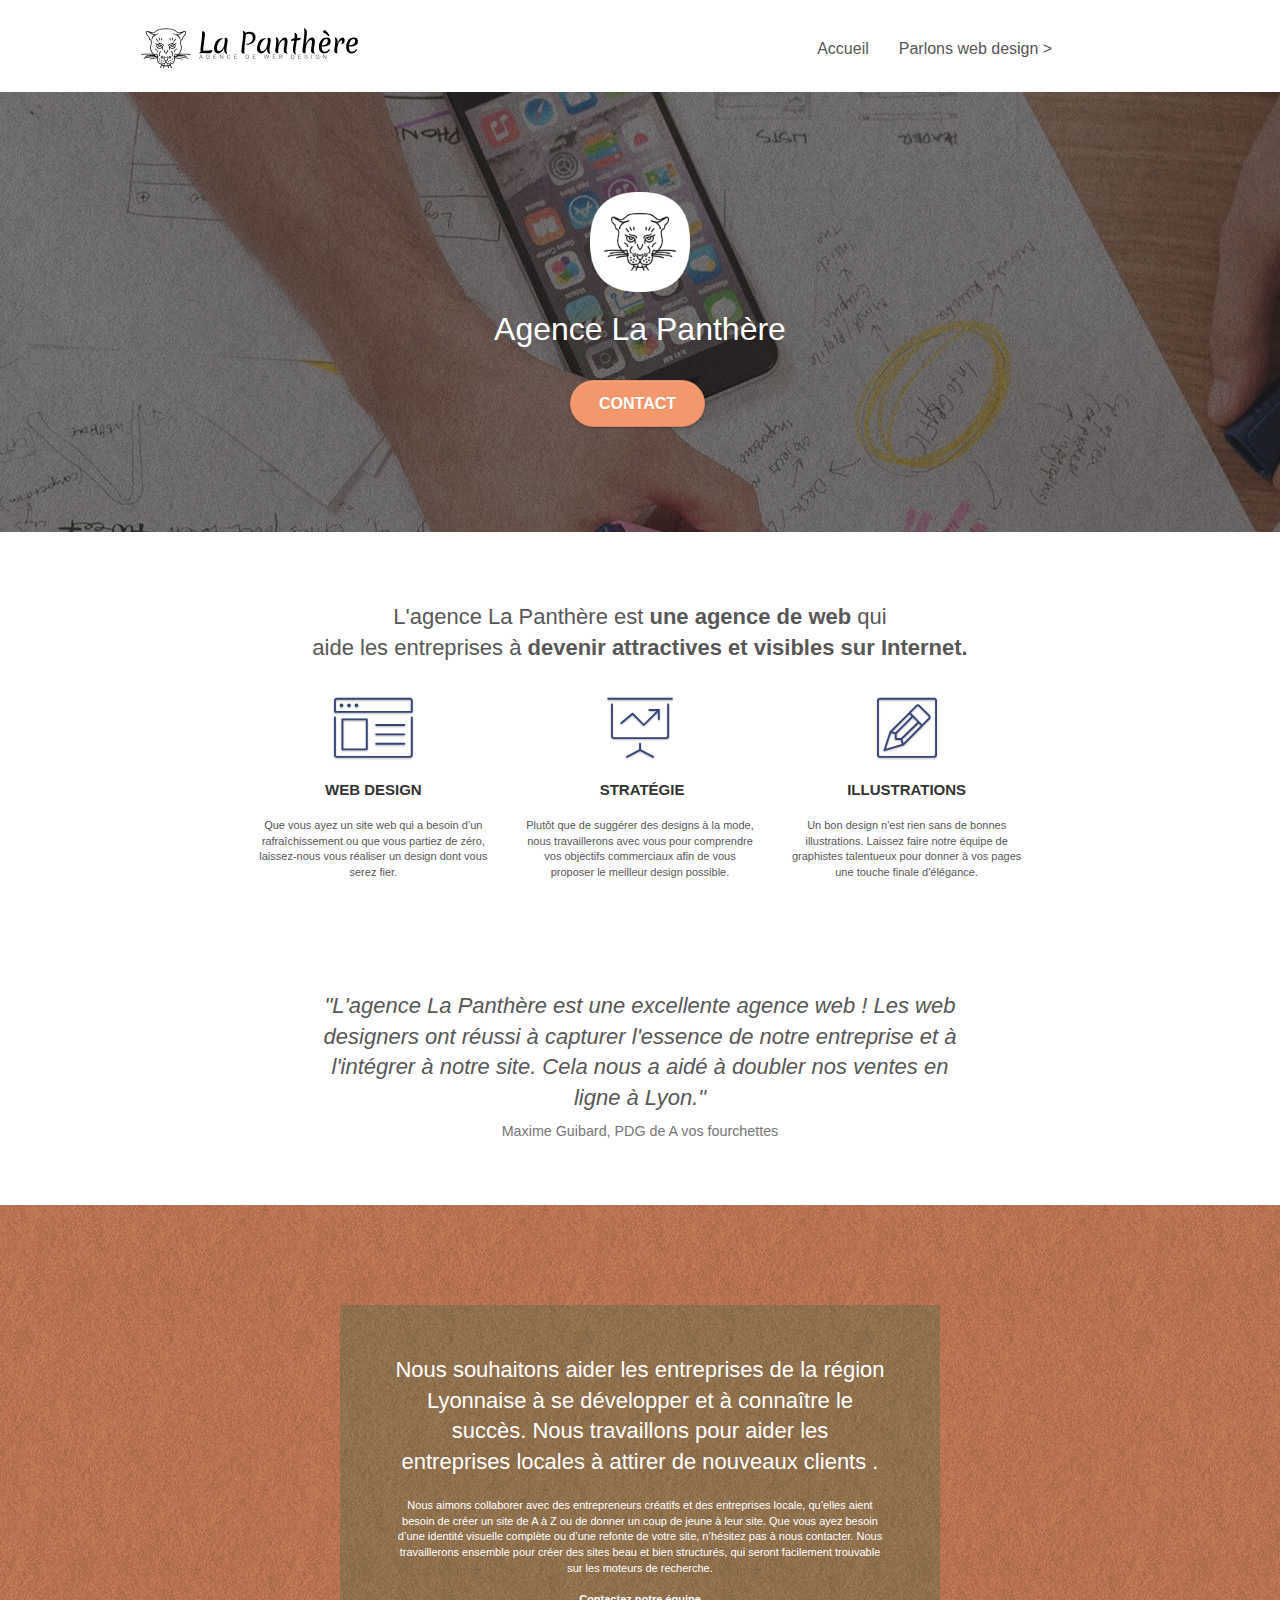
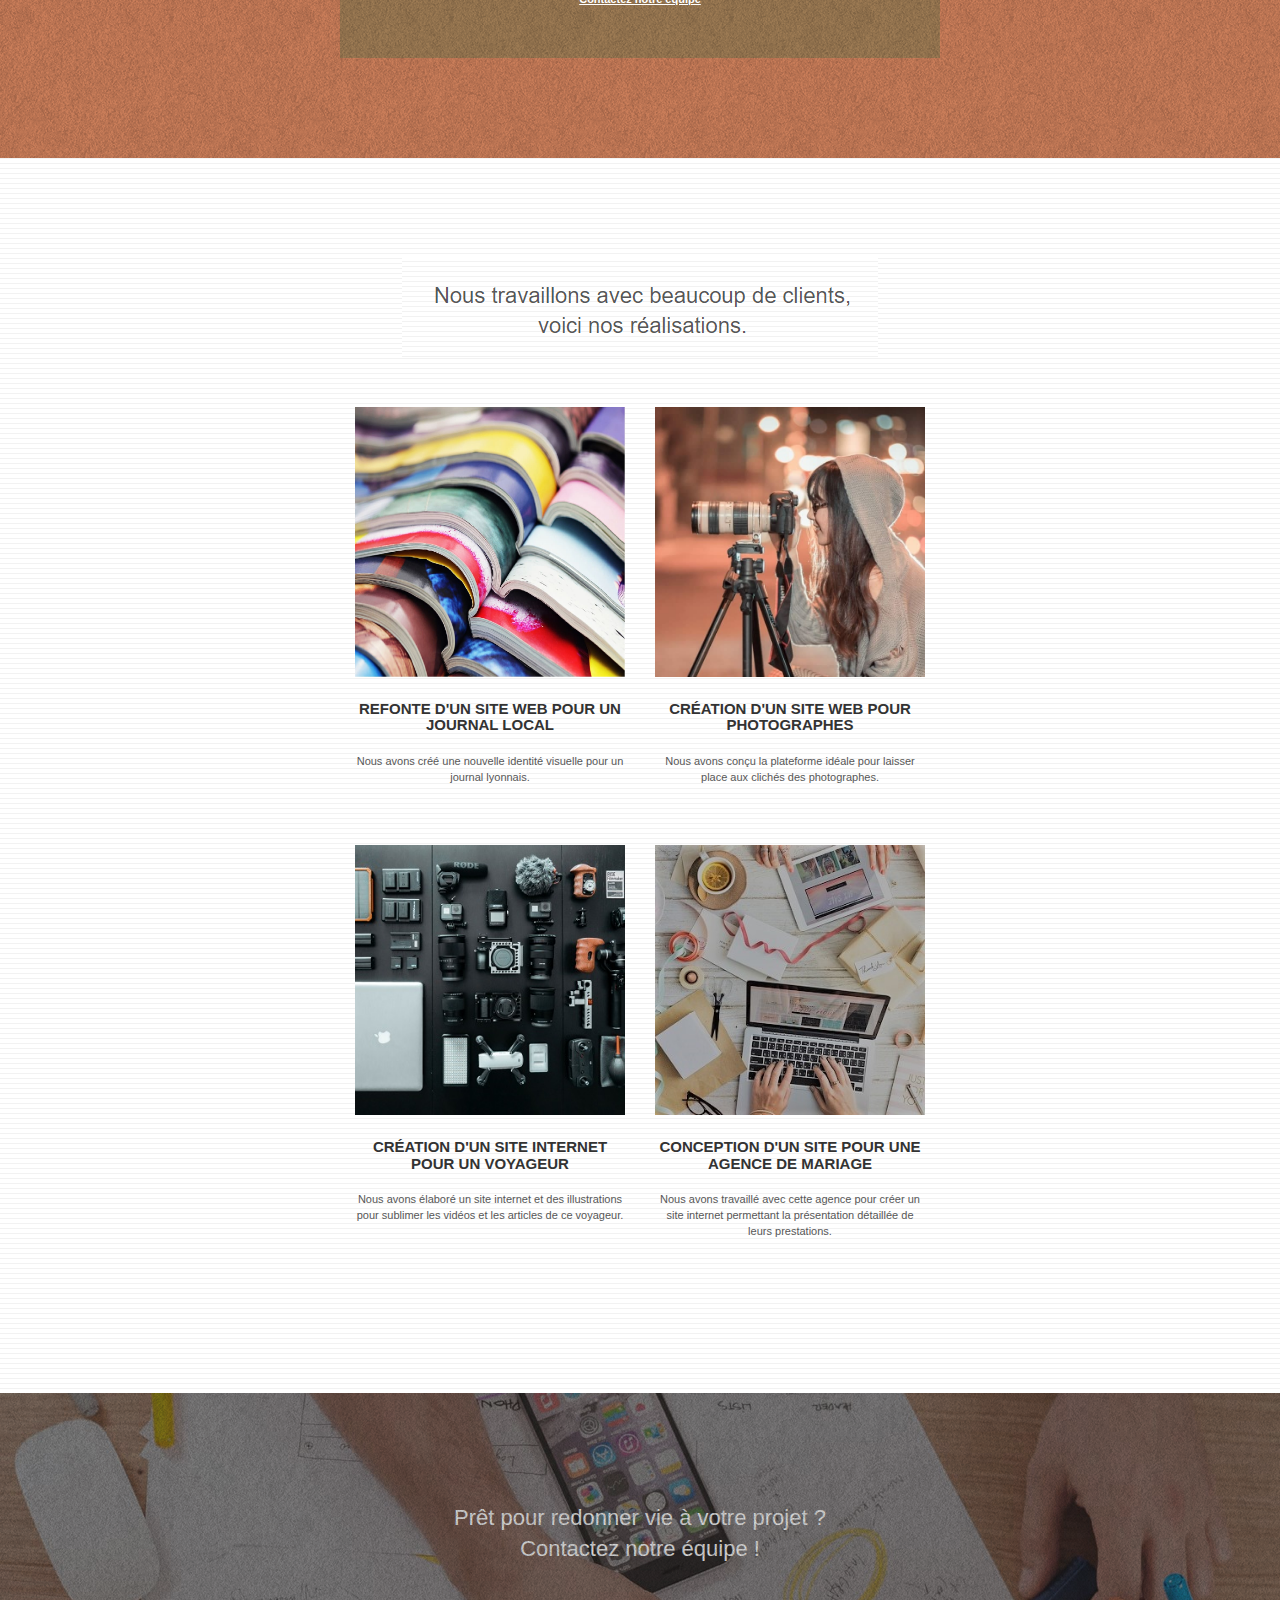
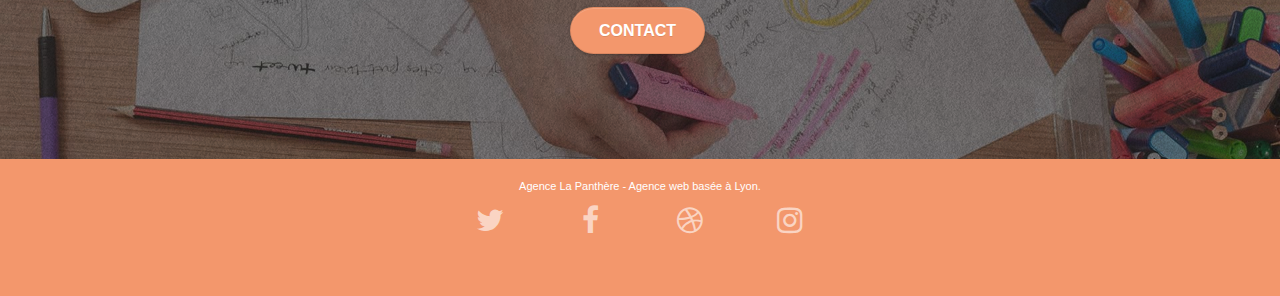
==== index.html @ 35090274 "Suppression de deux div en trop" ====
<!doctype html>
<html lang="fr">
<head>
    <meta charset="utf-8">
    <meta name="keywords" content="seo, google, site web, site internet, agence design paris, agence design, agence design,agence design,agence design,agence design,agence design,agence design,agence design,agence design">
	<meta name="robot" content="index, follow">
    <meta name="description" content="L'agence La Panthère est une agence de web qui
	aide les entreprises à devenir attractives et visibles sur Internet.">
    <meta name="viewport" content="width=device-width, initial-scale=1.0, viewport-fit=cover">
    <link rel="shortcut icon" type="image/png" href="favicon.jpg">
    
	<link rel="stylesheet" type="text/css" href="./css/bootstrap.css">
	<link rel="stylesheet" type="text/css" href="style.css">
	<link rel="stylesheet" type="text/css" href="./css/font-awesome.css">
	<link rel="stylesheet" type="text/css" href="./css/et-line.css">
	
    
	<script src="./js/jquery-2.1.0.js"></script>
	<script src="./js/bootstrap.js"></script>
	<script src="./js/blocs.js"></script>
	<script src="./js/jquery.touchSwipe.js" defer></script>
	<script src="./js/gmaps.js"></script>

    <title>Agence La Panthère</title>

    
<!-- Analytics -->
 
<!-- Analytics END -->
    
</head>
<body>
<!-- Principal conteneur -->
<div class="page-container">
    
<!-- bloc-0 -->
<div class="bloc bgc-white l-bloc " id="bloc-0">
	<div class="container bloc-sm">

		<nav class="navbar row">
			<div class="navbar-header">
				
				<a class="navbar-brand" href="index.html"><img src="img/agence-la-panthere-monochrome.svg" alt="logo agence la panthere" height="40" /></a>
					<button id="nav-toggle" type="button" class="ui-navbar-toggle navbar-toggle" data-toggle="collapse" data-target=".navbar-1">
					<span class="sr-only">Toggle navigation</span><span class="icon-bar"></span><span class="icon-bar"></span><span class="icon-bar"></span>
				</button>
			</div>
			<div class="collapse navbar-collapse navbar-1 special-dropdown-nav">
				<ul class="site-navigation nav navbar-nav">
					<li>
						<a href="index.html">Accueil</a>
					</li>
					<li>
					</li>
					<li>
						<a href="page2.html">Parlons web design &gt;</a>
					</li>
				</ul>
			</div>
		</nav>
	</div>
</div>
<!-- bloc-0 END -->

<!-- bloc-1-presentation -->
<div class="bloc bgc-dark-slate-blue bg-banniere d-bloc bg-t-edge bloc-bg-texture texture-paper b-parallax" id="bloc-1-hero">
	<div class="container bloc-lg">
		<div class="row tight-width-whitespace">
			<div class="col-sm-12">
				<img src="img/logo.png" class="center-block image-resize-mode" width="100" alt="Agence La Panthère, agence web paris, création logo paris" />
				<h1 class="text-center hero-bloc-text tc-white ">
					Agence La Panthère
				</h1>
				<div class="text-center">
					<a href="page2.html" class="btn btn-lg btn-clean btn-rd cta-hero btn-atomic-tangerine" id="cta-hero">Contact</a>
				</div>
			</div>
		</div>
	</div>
</div>
<!-- bloc-1-presentation END -->

<!-- bloc-2-services -->
<div class="bloc bgc-white l-bloc" id="bloc-2-services">
	<div class="container bloc-md">
		<div class="row">
			<div class="col-sm-12 text-center">
				<h2>
					L'agence La Panthère est 
					<strong>une agence de web</strong>
					 qui 
					<br >
					 aide les entreprises à 
					<strong>devenir attractives et visibles sur Internet.</strong>
				</h2>
			</div>
		</div>
		<div class="row voffset-lg med-width-whitespace">
			<div class="col-sm-4">
				<div class="text-center">
					<span class="et-icon-browser sm-shadow icon-dark-slate-blue icons icon-lg"></span>
				</div>
				<h3 class="mg-md text-center">
					Web design
				</h3>
				<p class="text-center ">
					Que vous ayez un site web qui a besoin d&rsquo;un rafraîchissement ou que vous partiez de zéro, laissez-nous vous réaliser un design dont vous serez fier.
				</p>
			</div>
			<div class="col-sm-4">
				<div class="text-center">
					<span class="et-icon-presentation sm-shadow icon-dark-slate-blue icons icon-lg"></span>
				</div>
				<h3 class="mg-md text-center">
					&nbsp;Stratégie
				</h3>
				<p class="text-center ">
					Plutôt que de suggérer des designs à la mode, nous travaillerons avec vous pour comprendre vos objectifs commerciaux afin de vous proposer le meilleur design possible.<br>
				</p>
			</div>
			<div class="col-sm-4">
				<div class="text-center">
					<span class="et-icon-edit sm-shadow icon-dark-slate-blue icons icon-lg"></span>
				</div>
				<h3 class="mg-md text-center">
					Illustrations
				</h3>
				<p class="text-center ">
					Un bon design n'est rien sans de bonnes illustrations. Laissez faire notre équipe de graphistes talentueux pour donner à vos pages une touche finale d'élégance.
				</p>
			</div>
		</div>
		<div class="row voffset-lg voffset">
			<div class="col-xs-12 col-md-8 col-md-offset-2 text-center">
				<h2>
					<i>"L'agence La Panthère est 
					une excellente agence web ! Les web designers ont réussi à capturer l'essence de notre entreprise
					et à l'intégrer à notre site. Cela nous a aidé à doubler nos ventes en ligne à Lyon."</i>
					<br >
					<small>Maxime Guibard, PDG de A vos fourchettes</small>
				</h2>

			</div>
		</div>
	</div>
</div>
<!-- bloc-2-services END -->

<!-- bloc-3-what-i-do -->
<div class="bloc tc-white bgc-atomic-tangerine bg-presentation d-bloc bloc-bg-texture texture-paper b-parallax" id="bloc-3-what-i-do">
	<div class="container bloc-lg">
		<div class="row tight-width-whitespace black-background">
			<div class="col-sm-12">
				<h2 class="mg-md text-center tc-white">
					Nous souhaitons aider les entreprises de la région Lyonnaise à se développer et à connaître le succès. Nous travaillons pour aider les entreprises locales à attirer de nouveaux clients .<br>
				</h2>
				<p class="text-center white">
					Nous aimons collaborer avec des entrepreneurs créatifs et des entreprises locale, qu’elles aient besoin de créer un site de A à Z ou de donner un coup de jeune à leur site. Que vous ayez besoin d’une identité visuelle complète ou d’une refonte de votre site, n’hésitez pas à nous contacter. Nous travaillerons ensemble pour créer des sites beau et bien structurés, qui seront facilement trouvable sur les moteurs de recherche. <br><br><a class="ltc-white bold-link" href="page2.html">Contactez notre équipe</a><br>
				</p>
			</div>
		</div>
	</div>
</div>
<!-- bloc-3-what-i-do END -->

<!-- bloc-4-portfolio -->
<div class="bloc bgc-white bg-lines-h2-bg bg-repeat l-bloc" id="bloc-4-portfolio">
	<div class="container bloc-lg">
		<div class="row">
			<div class="col-sm-12 text-center">
				<img alt="agence web, agence web paris, web design paris, stratégie web" src="img/title2.png" />
			</div>
		</div>
		<div class="row tight-width-whitespace portfolio-row">
			<div class="col-sm-6">
				<a href="#" data-lightbox="img/1.jpg" data-gallery-id="gallery-1" data-caption="Refonte d'un site web pour un journal local" data-frame="snapshot-lb"><img src="img/1.jpg" alt="paris web design logo agence web meilleure agence et refonte site web journal" class="img-responsive portfolio-thumb" /></a>
				<h3 class="mg-md text-center">
					Refonte d'un site web pour un journal local
				</h3>
				<p class="text-center">
					Nous avons créé une nouvelle identité visuelle pour un journal lyonnais.
				</p>
			</div>
			<div class="col-sm-6">
				<a href="#" data-lightbox="img/2.jpg" data-gallery-id="gallery-1" data-caption="Création d'un site web pour photographes" data-frame="snapshot-lb"><img src="img/2.jpg" class="img-responsive portfolio-thumb" alt="paris web design logo agence web meilleure agence, Création d'un site web pour photographes" /></a>
				<h3 class="mg-md text-center">
					Création d'un site web pour photographes
				</h3>
				<p class="text-center">
					Nous avons conçu la plateforme idéale pour laisser place aux clichés des photographes.
				</p>
			</div>
		</div>
		<div class="row tight-width-whitespace portfolio-row">
			<div class="col-sm-6">
				<a href="#" data-lightbox="img/3.bmp" data-gallery-id="gallery-1" data-caption="Création d'un site internet pour un voyageur" data-frame="snapshot-lb"><img src="img/3.bmp" class="img-responsive portfolio-thumb" alt="paris web design logo agence web meilleure agence, Création d'un site web pour voyageur"/></a>
				<h3 class="mg-md text-center">
					Création d'un site internet pour un voyageur
				</h3>
				<p class="text-center">
					Nous avons élaboré un site internet et des illustrations pour sublimer les vidéos et les articles de ce voyageur.
				</p>
			</div>
			<div class="col-sm-6">
				<a href="#" data-lightbox="img/4.bmp" data-gallery-id="gallery-1" data-caption="Conception d'un site pour une agence de mariage" data-frame="snapshot-lb"><img src="img/4.bmp" class="img-responsive portfolio-thumb" alt="paris web design logo agence web meilleure agence, Création d'un site web pour agence de mariage" /></a>
				<h3 class="mg-md text-center">
					Conception d'un site pour une agence de mariage
				</h3>
				<p class="text-center">
					Nous avons travaillé avec cette agence pour créer un site internet permettant la présentation détaillée de leurs prestations.
				</p>
			</div>
		</div>
	</div>
</div>
<!-- bloc-4-portfolio END -->

<!-- bloc-5-cta -->
<div class="bloc bgc-dark-slate-blue bg-banniere d-bloc bloc-bg-texture texture-paper" id="bloc-5-cta">
	<div class="container bloc-lg">
		<div class="row">
			<h2 class="mg-md text-center tc-white">
				Prêt pour redonner vie à votre projet ?<br>Contactez notre équipe !
			</h2>
			<div class="col-sm-12 text-center">
				<a href="page2.html" class="btn btn-atomic-tangerine btn-clean btn-rd btn-lg cta-hero">Contact</a>
			</div>
		</div>
	</div>
</div>
<!-- bloc-5-cta END -->

<!-- Footer - bloc-8 -->
<div class="bloc bgc-atomic-tangerine d-bloc" id="bloc-8">
	<div class="container bloc-sm">
		<div class="row">
			<div class="col-sm-12">
				<p class="text-center white">
					Agence La Panthère - Agence web basée à Lyon.<br>
				</p>
				<div class="row row-no-gutters social">
					<div class="col-sm-3">
						<div class="text-center">
							<a class="social" href="index.html"><span class="fa fa-twitter icon-md"></span></a>
						</div>
					</div>
					<div class="col-sm-3">
						<div class="text-center">
							<a class="social" href="index.html"><span class="fa fa-facebook icon-md"></span></a>
						</div>
					</div>
					<div class="col-sm-3">
						<div class="text-center">
							<a class="social" href="index.html"><span class="fa fa-dribbble icon-md"></span></a>
						</div>
					</div>
					<div class="col-sm-3">
						<div class="text-center">
							<a class="social" href="index.html"><span class="fa fa-instagram icon-md"></span></a>
						</div>
					</div>
					<div class="keywords" style="color:#F3976C;">Agence web à paris, stratégie web, web design, illustrations, design de site web, site web, web, internet, site internet, site</div>
				</div>
				
					</div>
				</div>
			</div>
		</div>
	</div>
<!-- Footer - bloc-8 END -->

<!-- Principal conteneur END -->
    

</body>
</html>
---- style.css ----
body {
    margin: 0;
    padding: 0;
    background: #FFF;
    overflow-x: hidden;
    -webkit-font-smoothing: antialiased;
    -moz-osx-font-smoothing: grayscale;
}

a,
button {
    transition: all .3s ease-in-out;
    outline: none!important;
}

a:hover {
    text-decoration: none;
    cursor: pointer;
}

#page-loading-blocs-notifaction {
    position: fixed;
    top: 0;
    bottom: 0;
    width: 100%;
    z-index: 100000;
    background: #FFFFFF url("img/pageload-spinner.gif") no-repeat center center;
}

.bloc {
    width: 100%;
    clear: both;
    background: 50% 50% no-repeat;
    padding: 0 50px;
    -webkit-background-size: cover;
    -moz-background-size: cover;
    -o-background-size: cover;
    background-size: cover;
    position: relative;
}

.bloc .container {
    padding-left: 0;
    padding-right: 0;
}

.bloc-lg {
    padding: 100px 50px;
}

.bloc-md {
    padding: 50px;
}

.bloc-sm {
    padding: 20px 50px;
}

.bg-center,
.bg-l-edge,
.bg-r-edge,
.bg-t-edge,
.bg-b-edge,
.bg-tl-edge,
.bg-bl-edge,
.bg-tr-edge,
.bg-br-edge,
.bg-repeat {
    -webkit-background-size: auto!important;
    -moz-background-size: auto!important;
    -o-background-size: auto!important;
    background-size: auto!important;
}

.bg-repeat {
    background: repeat;
}

.bg-t-edge {
    background: top no-repeat;
}

.bloc-bg-texture::before {
    content: "";
    background-size: 2px 2px;
    position: absolute;
    top: 0;
    bottom: 0;
    left: 0;
    right: 0;
}

.texture-paper::before {
    background: url("img/texture-paper.png");
    background-size: 280px 280px;
}

.b-parallax {
    background-attachment: fixed;
}

.d-bloc {
    color: rgba(255, 255, 255, .7);
}

.d-bloc button:hover {
    color: rgba(255, 255, 255, .9);
}

.d-bloc .icon-round,
.d-bloc .icon-square,
.d-bloc .icon-rounded,
.d-bloc .icon-semi-rounded-a,
.d-bloc .icon-semi-rounded-b {
    border-color: rgba(255, 255, 255, .9);
}

.d-bloc .divider-h span {
    border-color: rgba(255, 255, 255, .2);
}

.d-bloc .a-btn,
.d-bloc .navbar a,
.d-bloc .navbar-brand,
.d-bloc a .icon-sm,
.d-bloc a .icon-md,
.d-bloc a .icon-lg,
.d-bloc a .icon-xl,
.d-bloc h1 a,
.d-bloc h2 a,
.d-bloc h3 a,
.d-bloc h4 a,
.d-bloc h5 a,
.d-bloc h6 a,
.d-bloc p a {
    color: rgba(255, 255, 255, .6);
}

.d-bloc .a-btn:hover,
.d-bloc .navbar a:hover,
.d-bloc .navbar-brand:hover,
.d-bloc a:hover .icon-sm,
.d-bloc a:hover .icon-md,
.d-bloc a:hover .icon-lg,
.d-bloc a:hover .icon-xl,
.d-bloc h1 a:hover,
.d-bloc h2 a:hover,
.d-bloc h3 a:hover,
.d-bloc h4 a:hover,
.d-bloc h5 a:hover,
.d-bloc h6 a:hover,
.d-bloc p a:hover {
    color: rgba(255, 255, 255, 1);
}

.d-bloc .navbar-toggle .icon-bar {
    background: rgba(255, 255, 255, 1);
}

.d-bloc .btn-wire,
.d-bloc .btn-wire:hover {
    color: rgba(255, 255, 255, 1);
    border-color: rgba(255, 255, 255, 1);
}

.d-bloc .panel {
    color: rgba(0, 0, 0, .5);
}

.d-bloc .panel button:hover {
    color: rgba(0, 0, 0, .7);
}

.d-bloc .panel icon {
    border-color: rgba(0, 0, 0, .7);
}

.d-bloc .panel .divider-h span {
    border-color: rgba(0, 0, 0, .1);
}

.d-bloc .panel .a-btn {
    color: rgba(0, 0, 0, .6);
}

.d-bloc .panel .a-btn:hover {
    color: rgba(0, 0, 0, 1);
}

.d-bloc .panel .btn-wire,
.d-bloc .panel .btn-wire:hover {
    color: rgba(0, 0, 0, .7);
    border-color: rgba(0, 0, 0, .3);
}

.d-bloc .panel,
.l-bloc {
    color: rgba(0, 0, 0, .5);
}

.d-bloc .panel button:hover,
.l-bloc button:hover {
    color: rgba(0, 0, 0, .7);
}

.l-bloc .icon-round,
.l-bloc .icon-square,
.l-bloc .icon-rounded,
.l-bloc .icon-semi-rounded-a,
.l-bloc .icon-semi-rounded-b {
    border-color: rgba(0, 0, 0, .7);
}

.d-bloc .panel .divider-h span,
.l-bloc .divider-h span {
    border-color: rgba(0, 0, 0, .1);
}

.d-bloc .panel .a-btn,
.l-bloc .a-btn,
.l-bloc .navbar a,
.l-bloc .navbar-brand,
.l-bloc a .icon-sm,
.l-bloc a .icon-md,
.l-bloc a .icon-lg,
.l-bloc a .icon-xl,
.l-bloc h1 a,
.l-bloc h2 a,
.l-bloc h3 a,
.l-bloc h4 a,
.l-bloc h5 a,
.l-bloc h6 a,
.l-bloc p a {
    color: rgba(0, 0, 0, .6);
}

.d-bloc .panel .a-btn:hover,
.l-bloc .a-btn:hover,
.l-bloc .navbar a:hover,
.l-bloc .navbar-brand:hover,
.l-bloc a:hover .icon-sm,
.l-bloc a:hover .icon-md,
.l-bloc a:hover .icon-lg,
.l-bloc a:hover .icon-xl,
.l-bloc h1 a:hover,
.l-bloc h2 a:hover,
.l-bloc h3 a:hover,
.l-bloc h4 a:hover,
.l-bloc h5 a:hover,
.l-bloc h6 a:hover,
.l-bloc p a:hover {
    color: rgba(0, 0, 0, 1);
}

.l-bloc .navbar-toggle .icon-bar {
    color: rgba(0, 0, 0, .6);
}

.d-bloc .panel .btn-wire,
.d-bloc .panel .btn-wire:hover,
.l-bloc .btn-wire,
.l-bloc .btn-wire:hover {
    color: rgba(0, 0, 0, .7);
    border-color: rgba(0, 0, 0, .3);
}

.voffset {
    margin-top: 30px;
}

.voffset-lg {
    margin-top: 80px;
}

.row-no-gutters {
    margin-right: 0;
    margin-left: 0;
}

.row.row-no-gutters > [class^="col-"],
.row.row-no-gutters > [class*=" col-"] {
    padding-right: 0;
    padding-left: 0;
}

#bloc-1-hero h1 {
    font-size: 32px;
}

.navbar {
    margin-bottom: 0;
    z-index: 1;
}

.navbar-brand {
    height: auto;
    padding: 3px 15px;
    font-size: 25px;
    font-weight: normal;
    font-weight: 600;
    line-height: 44px;
}

.navbar-brand img {
    max-height: 200px;
    margin: 0 5px 0 0;
    display: inline;
}

.navbar-brand img[src$=svg] {
    min-width: 100px;
}

.nav-center .navbar-brand img {
    margin: 0;
}

.navbar .nav {
    padding-top: 2px;
    margin-right: -16px;
    float: right;
    z-index: 1;
}

.nav > li {
    float: left;
    margin-top: 4px;
    font-size: 16px;
}

.navbar-nav .open .dropdown-menu > li > a {
    text-align: inherit;
}

.nav > li a:hover,
.nav > li a:focus {
    background: transparent;
}

.navbar-toggle {
    margin: 10px 10px 0 0;
    border: 0px;
}

.navbar-toggle:hover {
    background: transparent!important;
}

.navbar-toggle .icon-bar {
    background-color: rgba(0, 0, 0, .5);
    width: 26px;
}

.nav-invert .navbar .nav {
    float: left;
}

.nav-invert .navbar-header,
.nav-invert .navbar-brand {
    float: right;
    position: relative;
    z-index: 2;
}

@media (min-width: 768px) {
    .site-navigation {
        position: absolute;
        top: 50%;
        right: 10%;
        transform: translate(0, -50%);
        -webkit-transform: translateY(-50%);
    }
    .nav > li .dropdown-menu a,
    .nav > li .dropdown-menu a:hover {
        color: #484848;
    }
    .nav-invert .site-navigation {
        left: 0;
        right: 0;
    }
    .nav-center {
        text-align: center;
    }
    .nav-center .navbar-header {
        width: 100%;
    }
    .nav-center .navbar-header,
    .nav-center .navbar-brand,
    .nav-center .nav > li {
        float: none;
        display: inline-block;
    }
    .nav-center .site-navigation {
        position: relative;
        width: 100%;
        right: 0;
        margin-right: 0px;
        margin-top: 20px;
    }
    .nav-center.mini-nav .navbar-toggle {
        float: none;
        margin: 10px auto 0;
    }
}

.nav > li > .dropdown a {
    background: none!important;
    display: block;
    padding: 14px 15px;
}

nav .caret {
    margin: 0 5px;
}

.dropdown-menu .dropdown-menu {
    top: -8px;
    left: 100%;
}

.dropdown-menu .dropmenu-flow-right {
    top: 100%;
    left: 0;
    margin-left: -1px;
    border-top-left-radius: 0;
    border-top-right-radius: 0;
}

.dropdown-menu .dropdown span {
    border: 4px solid black;
    border-top-color: transparent;
    border-right-color: transparent;
    border-bottom-color: transparent;
    margin: 6px -5px 0 0!important;
    float: right;
}

.mg-md {
    margin-top: 10px;
    margin-bottom: 20px;
}

.mg-lg {
    margin-top: 10px;
    margin-bottom: 40px;
}

.btn {
    margin: 0 5px 5px 0;
}

.btn.pull-right {
    margin: 0 0 5px 5px;
}

.btn-d,
.btn-d:hover,
.btn-d:focus {
    color: #FFF;
    background: rgba(0, 0, 0, .3);
}

button {
    outline: none!important;
}

.btn-rd {
    border-radius: 40px;
}

.btn-clean {
    border: 1px solid rgba(0, 0, 0, .08);
    border-bottom-color: rgba(0, 0, 0, .1);
    text-shadow: 0 1px 0 rgba(0, 0, 1, .1);
    box-shadow: 0 1px 3px rgba(0, 0, 1, .25), inset 0 1px 0 0 rgba(255, 255, 255, .15);
}

.icon-md {
    font-size: 30px!important;
}

.icon-lg {
    font-size: 60px!important;
}

.sm-shadow {
    text-shadow: 0 1px 2px rgba(0, 0, 0, .3);
}

.panel-sq,
.panel-sq .panel-heading,
.panel-sq .panel-footer {
    border-radius: 0;
}

.panel-rd {
    border-radius: 30px;
}

.panel-rd .panel-heading {
    border-radius: 29px 29px 0 0;
}

.panel-rd .panel-footer {
    border-radius: 0 0 29px 29px;
}

.form-control {
    border-color: rgba(0, 0, 0, .1);
    box-shadow: none;
}

.scrollToTop {
    width: 40px;
    height: 40px;
    position: fixed;
    bottom: 20px;
    right: 20px;
    opacity: 0;
    z-index: 500;
    transition: all .3s ease-in-out;
}

.scrollToTop span {
    margin-top: 6px;
}

.showScrollTop {
    font-size: 14px;
    opacity: 1;
}

a[data-lightbox] {
    position: relative;
    display: block;
    text-align: center;
}

a[data-lightbox]:hover::before {
    content: "+";
    font-family: "HelveticaNeue-Light", "Helvetica Neue Light", "Helvetica Neue", Helvetica, Arial;
    font-size: 32px;
    width: 50px;
    height: 50px;
    margin-left: -25px;
    border-radius: 50%;
    background: rgba(0, 0, 0, .6);
    color: #FFF;
    font-weight: 100;
    z-index: 1;
    position: absolute;
    top: 50%;
    transform: translateY(-50%);
    -webkit-transform: translateY(-50%);
}

a[data-lightbox]:hover img {
    opacity: 0.6;
    -webkit-animation-fill-mode: none;
    animation-fill-mode: none;
}

#lightbox-modal {
    display: flex;
    align-items: center;
}

#lightbox-modal .modal-dialog {
    width: 90%;
    max-width: 900px;
    margin: 0 auto 0;
}

#lightbox-modal .modal-dialog img {
    max-height: 90vh;
    margin: 0 auto;
}

.lightbox-caption {
    padding: 20px;
    color: #FFF;
    background: rgba(0, 0, 0, .5);
    position: absolute;
    left: 15px;
    right: 15px;
    bottom: 5px;
}

.close-lightbox {
    color: #FFF;
    font-size: 30px;
    position: absolute;
    top: 20px;
    right: 20px;
    z-index: 20;
    background: rgba(0, 0, 0, .5);
    border: none;
    line-height: 30px;
    padding: 0 9px 5px;
    opacity: 0.3;
}

.close-lightbox:hover,
.next-lightbox:hover,
.prev-lightbox:hover {
    opacity: 1.0;
    color: #FFF;
}

.next-lightbox,
.prev-lightbox {
    font-size: 20px;
    color: rgba(255, 255, 255, .9);
    background: rgba(0, 0, 0, .5);
    transition: all .2s ease-in-out;
    position: absolute;
    top: 45%;
    z-index: 1;
    opacity: 0.4;
}

.next-lightbox {
    padding: 6px 8px 1px 13px;
    right: 25px;
}

.prev-lightbox {
    padding: 6px 13px 1px 10px;
    left: 25px;
}

.snapshot-lb .modal-body {
    padding-bottom: 45px;
}

.snapshot-lb .lightbox-caption {
    padding: 0;
    color: rgba(0, 0, 0, .5);
    background: none;
}

h1,
h2,
h3,
h4,
h5,
h6,
p,
label,
.btn,
a {
    font-family: "helvetica";
    font-weight: 400;
    color: #575757!important;
}

.container {
    max-width: 1000px;
}

.hero-bloc-text {
    font-size: 38px;
}

.hero-bloc-text-sub {
    font-size: 36px;
}

.statement-bloc-text {
    line-height: 26px;
    font-style: italic;
    font-size: 20px;
    text-align: center;
    font-weight: lighter;
    max-width: 520px;
    margin: auto auto auto auto;
}

p {
    font-size: 11px;
}

.tight-width-whitespace {
    max-width: 600px;
    margin: auto auto auto auto;
}

.h1 {
    font-size: 20px;
    font-family: "Open Sans";
}

.cta-hero {
    margin-top: 22px;
    color: #FFFFFF!important;
    text-transform: uppercase;
    padding: 12px 28px 12px 28px;
    font-size: 16px;
    font-weight: 700;
}

.social {
    max-width: 400px;
    margin: auto auto auto auto;
}

h2 {
    font-size: 22px;
    line-height: 1.4em;
}

h3 {
    font-size: 15px;
    text-transform: uppercase;
    font-weight: 700;
    color: #333333!important;
}

.med-width-whitespace {
    max-width: 800px;
    margin: auto auto auto auto;
    box-shadow: 0px 0px 0px #000000;
}

h1 {
    color: #333333!important;
}

h4 {
    color: #333333!important;
}

.icons {
    margin-bottom: 14px;
    margin-top: 24px;
}

.white {
    color: #FFFFFF!important;
}

.portfolio-thumb {
    margin-bottom: 24px;
}

.portfolio-row {
    margin-bottom: 44px;
    margin-top: 50px;
}

.avatar {
    box-shadow: 0px 4px 9px rgba(0, 0, 0, 0.3);
}

.black-background {
    background-color: rgba(165, 147, 99, 0.7);
    padding: 40px 40px 40px 40px;
}

.bold-link {
    font-weight: 900;
    text-decoration: underline!important;
}

.bgc-white {
    background-color: #FFFFFF;
}

.bgc-dark-slate-blue {
    background-color: #364577;
}

.bgc-atomic-tangerine {
    background-color: #F3976C;
}

.tc-white {
    color: #FFFFFF!important;
}

.btn-atomic-tangerine {
    background: #F3976C;
    color: #FFFFFF!important;
}

.btn-atomic-tangerine:hover {
    background: #c27956!important;
    color: #FFFFFF!important;
}

.ltc-white {
    color: #FFFFFF!important;
}

.ltc-white:hover {
    color: #cccccc!important;
}

.ltc-atomic-tangerine {
    color: #F3976C!important;
}

.ltc-atomic-tangerine:hover {
    color: #c27956!important;
}

.icon-dark-slate-blue {
    color: #364577!important;
    border-color: #364577!important;
}

.bg-dots-bg {
    background-image: url("img/dots-bg.png");
}

.bg-lines-h2-bg {
    background-image: url("img/lines-h2-bg.png");
}

.bg-banniere {
    background-image: url("img/agence-la-panthere.jpg");
}

.bg-presentation {
    background-image: url("img/image-de-presentation.bmp");
}

@media (max-width: 1024px) {
    .bloc {
        padding-left: 20px;
        padding-right: 20px;
    }
    .bloc.full-width-bloc,
    .bloc-tile-2.full-width-bloc .container,
    .bloc-tile-3.full-width-bloc .container,
    .bloc-tile-4.full-width-bloc .container {
        padding-left: 0;
        padding-right: 0;
    }
}

@media (max-width: 992px) and (min-width: 768px) {
    .navbar .nav {
        max-width: 80%
    }
    .nav-center.navbar .nav {
        max-width: 100%
    }
}

@media only screen and (min-device-width: 768px) and (max-device-width: 1024px) and (orientation: landscape) {
    .b-parallax {
        background-attachment: scroll;
    }
}

@media only screen and (min-device-width: 1024px) and (max-device-width: 1366px) and (-webkit-min-device-pixel-ratio: 1.5) {
    .b-parallax {
        background-attachment: scroll;
    }
}

@media (max-width: 991px) {
    .container {
        width: 100%;
    }
    .b-parallax {
        background-attachment: scroll;
    }
    .page-container,
    #hero-bloc {
        overflow-x: hidden;
        position: relative;
    }
    .bloc {
        padding-left: constant(safe-area-inset-left);
        padding-right: constant(safe-area-inset-right);
    }
    .bloc-group,
    .bloc-group .bloc {
        display: block;
        width: 100%;
    }
    .bloc-fill-screen .fill-bloc-top-edge,
    .bloc-fill-screen .fill-bloc-bottom-edge {
        padding: 0 20px;
        padding-left: constant(safe-area-inset-left);
        padding-right: constant(safe-area-inset-right);
    }
}

@media (max-width: 767px) {
    .page-container {
        overflow-x: hidden;
        position: relative;
    }
    h1,
    h2,
    h3,
    h4,
    h5,
    h6,
    p,
    #disqus_thread {
        padding-left: 10px!important;
        padding-right: 10px!important;
    }
    .b-parallax {
        background-attachment: scroll;
    }
    .navbar .nav {
        padding-top: 0;
        border-top: 1px solid rgba(0, 0, 0, .2);
        float: none!important;
    }
    .navbar.row {
        margin-left: 0;
        margin-right: 0;
    }
    .site-navigation {
        position: inherit;
        transform: none;
        -webkit-transform: none;
        -ms-transform: none;
    }
    .nav > li {
        margin-top: 0;
        border-bottom: 1px solid rgba(0, 0, 0, .1);
        background: rgba(0, 0, 0, .05);
        text-align: left;
        padding-left: 15px;
        width: 100%;
    }
    .nav > li:hover {
        background: rgba(0, 0, 0, .08);
    }
    .dropdown .dropdown a .caret {
        float: none;
        margin: 5px 0 0 10px!important;
        border: 4px solid black;
        border-bottom-color: transparent;
        border-right-color: transparent;
        border-left-color: transparent;
    }
    #hero-bloc .navbar .nav {
        background: rgba(0, 0, 0, .8);
    }
    #hero-bloc .navbar .nav a {
        color: rgba(255, 255, 255, .6);
    }
    .hero {
        padding: 50px 0;
    }
    .hero-nav {
        left: -1px;
        right: -1px;
    }
    .navbar-collapse {
        padding: 0;
        overflow-x: hidden;
        -webkit-box-shadow: none;
        box-shadow: none;
    }
    .navbar-brand img {
        max-height: 40px;
        width: auto;
    }
    .nav-invert .navbar-header {
        float: none;
        width: 100%;
    }
    .nav-invert .navbar-toggle {
        float: left;
        margin-left: 10px;
    }
    .bloc {
        padding-left: 0;
        padding-right: 0;
    }
    .bloc-xxl,
    .bloc-xl,
    .bloc-lg {
        padding: 40px 0;
    }
    .bloc-sm,
    .bloc-md {
        padding-left: 0;
        padding-right: 0;
    }
    .bloc-tile-2 .container,
    .bloc-tile-3 .container,
    .bloc-tile-4 .container,
    .bloc-fill-screen .fill-bloc-top-edge,
    .bloc-fill-screen .fill-bloc-bottom-edge {
        padding-left: 0;
        padding-right: 0;
    }
    .a-block {
        padding: 0 10px;
    }
    .btn-dwn {
        display: none;
    }
    .voffset {
        margin-top: 5px;
    }
    .voffset-md {
        margin-top: 20px;
    }
    .voffset-lg {
        margin-top: 30px;
    }
    form {
        padding: 5px;
    }
    .close-lightbox {
        display: inline-block;
    }
    .blocsapp-device-iphone5 {
        background-size: 216px 425px;
        padding-top: 60px;
        width: 216px;
        height: 425px;
    }
    .blocsapp-device-iphone5 img {
        width: 180px;
        height: 320px;
    }
}

@media (max-width: 400px) {
    .bloc {
        padding-left: 0;
        padding-right: 0;
    }
}

@media (max-width: 767px) {
    .bloc-mob-center-text {
        text-align: center;
    }
}
---- css/et-line.css ----
@font-face {
    font-family: et-line;
    src: url(../fonts/et-line.eot);
    src: url(../fonts/et-line.eot?#iefix) format('embedded-opentype'), url(../fonts/et-line.woff) format('woff'), url(../fonts/et-line.ttf) format('truetype'), url(../fonts/et-line.svg#et-line) format('svg');
    font-weight: 400;
    font-style: normal
}

.et-icon-adjustments,
.et-icon-alarmclock,
.et-icon-anchor,
.et-icon-aperture,
.et-icon-attachment,
.et-icon-bargraph,
.et-icon-basket,
.et-icon-beaker,
.et-icon-bike,
.et-icon-book-open,
.et-icon-briefcase,
.et-icon-browser,
.et-icon-calendar,
.et-icon-camera,
.et-icon-caution,
.et-icon-chat,
.et-icon-circle-compass,
.et-icon-clipboard,
.et-icon-clock,
.et-icon-cloud,
.et-icon-compass,
.et-icon-desktop,
.et-icon-dial,
.et-icon-document,
.et-icon-documents,
.et-icon-download,
.et-icon-dribbble,
.et-icon-edit,
.et-icon-envelope,
.et-icon-expand,
.et-icon-facebook,
.et-icon-flag,
.et-icon-focus,
.et-icon-gears,
.et-icon-genius,
.et-icon-gift,
.et-icon-global,
.et-icon-globe,
.et-icon-googleplus,
.et-icon-grid,
.et-icon-happy,
.et-icon-hazardous,
.et-icon-heart,
.et-icon-hotairballoon,
.et-icon-hourglass,
.et-icon-key,
.et-icon-laptop,
.et-icon-layers,
.et-icon-lifesaver,
.et-icon-lightbulb,
.et-icon-linegraph,
.et-icon-linkedin,
.et-icon-lock,
.et-icon-magnifying-glass,
.et-icon-map,
.et-icon-map-pin,
.et-icon-megaphone,
.et-icon-mic,
.et-icon-mobile,
.et-icon-newspaper,
.et-icon-notebook,
.et-icon-paintbrush,
.et-icon-paperclip,
.et-icon-pencil,
.et-icon-phone,
.et-icon-picture,
.et-icon-pictures,
.et-icon-piechart,
.et-icon-presentation,
.et-icon-pricetags,
.et-icon-printer,
.et-icon-profile-female,
.et-icon-profile-male,
.et-icon-puzzle,
.et-icon-quote,
.et-icon-recycle,
.et-icon-refresh,
.et-icon-ribbon,
.et-icon-rss,
.et-icon-sad,
.et-icon-scissors,
.et-icon-scope,
.et-icon-search,
.et-icon-shield,
.et-icon-speedometer,
.et-icon-strategy,
.et-icon-streetsign,
.et-icon-tablet,
.et-icon-target,
.et-icon-telescope,
.et-icon-toolbox,
.et-icon-tools,
.et-icon-tools-2,
.et-icon-trophy,
.et-icon-tumblr,
.et-icon-twitter,
.et-icon-upload,
.et-icon-video,
.et-icon-wallet,
.et-icon-wine {
    font-family: et-line;
    speak: none;
    font-style: normal;
    font-weight: 400;
    font-variant: normal;
    text-transform: none;
    line-height: 1;
    -webkit-font-smoothing: antialiased;
    -moz-osx-font-smoothing: grayscale;
    display: inline-block
}

.et-icon-mobile:before {
    content: "\e000"
}

.et-icon-laptop:before {
    content: "\e001"
}

.et-icon-desktop:before {
    content: "\e002"
}

.et-icon-tablet:before {
    content: "\e003"
}

.et-icon-phone:before {
    content: "\e004"
}

.et-icon-document:before {
    content: "\e005"
}

.et-icon-documents:before {
    content: "\e006"
}

.et-icon-search:before {
    content: "\e007"
}

.et-icon-clipboard:before {
    content: "\e008"
}

.et-icon-newspaper:before {
    content: "\e009"
}

.et-icon-notebook:before {
    content: "\e00a"
}

.et-icon-book-open:before {
    content: "\e00b"
}

.et-icon-browser:before {
    content: "\e00c"
}

.et-icon-calendar:before {
    content: "\e00d"
}

.et-icon-presentation:before {
    content: "\e00e"
}

.et-icon-picture:before {
    content: "\e00f"
}

.et-icon-pictures:before {
    content: "\e010"
}

.et-icon-video:before {
    content: "\e011"
}

.et-icon-camera:before {
    content: "\e012"
}

.et-icon-printer:before {
    content: "\e013"
}

.et-icon-toolbox:before {
    content: "\e014"
}

.et-icon-briefcase:before {
    content: "\e015"
}

.et-icon-wallet:before {
    content: "\e016"
}

.et-icon-gift:before {
    content: "\e017"
}

.et-icon-bargraph:before {
    content: "\e018"
}

.et-icon-grid:before {
    content: "\e019"
}

.et-icon-expand:before {
    content: "\e01a"
}

.et-icon-focus:before {
    content: "\e01b"
}

.et-icon-edit:before {
    content: "\e01c"
}

.et-icon-adjustments:before {
    content: "\e01d"
}

.et-icon-ribbon:before {
    content: "\e01e"
}

.et-icon-hourglass:before {
    content: "\e01f"
}

.et-icon-lock:before {
    content: "\e020"
}

.et-icon-megaphone:before {
    content: "\e021"
}

.et-icon-shield:before {
    content: "\e022"
}

.et-icon-trophy:before {
    content: "\e023"
}

.et-icon-flag:before {
    content: "\e024"
}

.et-icon-map:before {
    content: "\e025"
}

.et-icon-puzzle:before {
    content: "\e026"
}

.et-icon-basket:before {
    content: "\e027"
}

.et-icon-envelope:before {
    content: "\e028"
}

.et-icon-streetsign:before {
    content: "\e029"
}

.et-icon-telescope:before {
    content: "\e02a"
}

.et-icon-gears:before {
    content: "\e02b"
}

.et-icon-key:before {
    content: "\e02c"
}

.et-icon-paperclip:before {
    content: "\e02d"
}

.et-icon-attachment:before {
    content: "\e02e"
}

.et-icon-pricetags:before {
    content: "\e02f"
}

.et-icon-lightbulb:before {
    content: "\e030"
}

.et-icon-layers:before {
    content: "\e031"
}

.et-icon-pencil:before {
    content: "\e032"
}

.et-icon-tools:before {
    content: "\e033"
}

.et-icon-tools-2:before {
    content: "\e034"
}

.et-icon-scissors:before {
    content: "\e035"
}

.et-icon-paintbrush:before {
    content: "\e036"
}

.et-icon-magnifying-glass:before {
    content: "\e037"
}

.et-icon-circle-compass:before {
    content: "\e038"
}

.et-icon-linegraph:before {
    content: "\e039"
}

.et-icon-mic:before {
    content: "\e03a"
}

.et-icon-strategy:before {
    content: "\e03b"
}

.et-icon-beaker:before {
    content: "\e03c"
}

.et-icon-caution:before {
    content: "\e03d"
}

.et-icon-recycle:before {
    content: "\e03e"
}

.et-icon-anchor:before {
    content: "\e03f"
}

.et-icon-profile-male:before {
    content: "\e040"
}

.et-icon-profile-female:before {
    content: "\e041"
}

.et-icon-bike:before {
    content: "\e042"
}

.et-icon-wine:before {
    content: "\e043"
}

.et-icon-hotairballoon:before {
    content: "\e044"
}

.et-icon-globe:before {
    content: "\e045"
}

.et-icon-genius:before {
    content: "\e046"
}

.et-icon-map-pin:before {
    content: "\e047"
}

.et-icon-dial:before {
    content: "\e048"
}

.et-icon-chat:before {
    content: "\e049"
}

.et-icon-heart:before {
    content: "\e04a"
}

.et-icon-cloud:before {
    content: "\e04b"
}

.et-icon-upload:before {
    content: "\e04c"
}

.et-icon-download:before {
    content: "\e04d"
}

.et-icon-target:before {
    content: "\e04e"
}

.et-icon-hazardous:before {
    content: "\e04f"
}

.et-icon-piechart:before {
    content: "\e050"
}

.et-icon-speedometer:before {
    content: "\e051"
}

.et-icon-global:before {
    content: "\e052"
}

.et-icon-compass:before {
    content: "\e053"
}

.et-icon-lifesaver:before {
    content: "\e054"
}

.et-icon-clock:before {
    content: "\e055"
}

.et-icon-aperture:before {
    content: "\e056"
}

.et-icon-quote:before {
    content: "\e057"
}

.et-icon-scope:before {
    content: "\e058"
}

.et-icon-alarmclock:before {
    content: "\e059"
}

.et-icon-refresh:before {
    content: "\e05a"
}

.et-icon-happy:before {
    content: "\e05b"
}

.et-icon-sad:before {
    content: "\e05c"
}

.et-icon-facebook:before {
    content: "\e05d"
}

.et-icon-twitter:before {
    content: "\e05e"
}

.et-icon-googleplus:before {
    content: "\e05f"
}

.et-icon-rss:before {
    content: "\e060"
}

.et-icon-tumblr:before {
    content: "\e061"
}

.et-icon-linkedin:before {
    content: "\e062"
}

.et-icon-dribbble:before {
    content: "\e063"
}
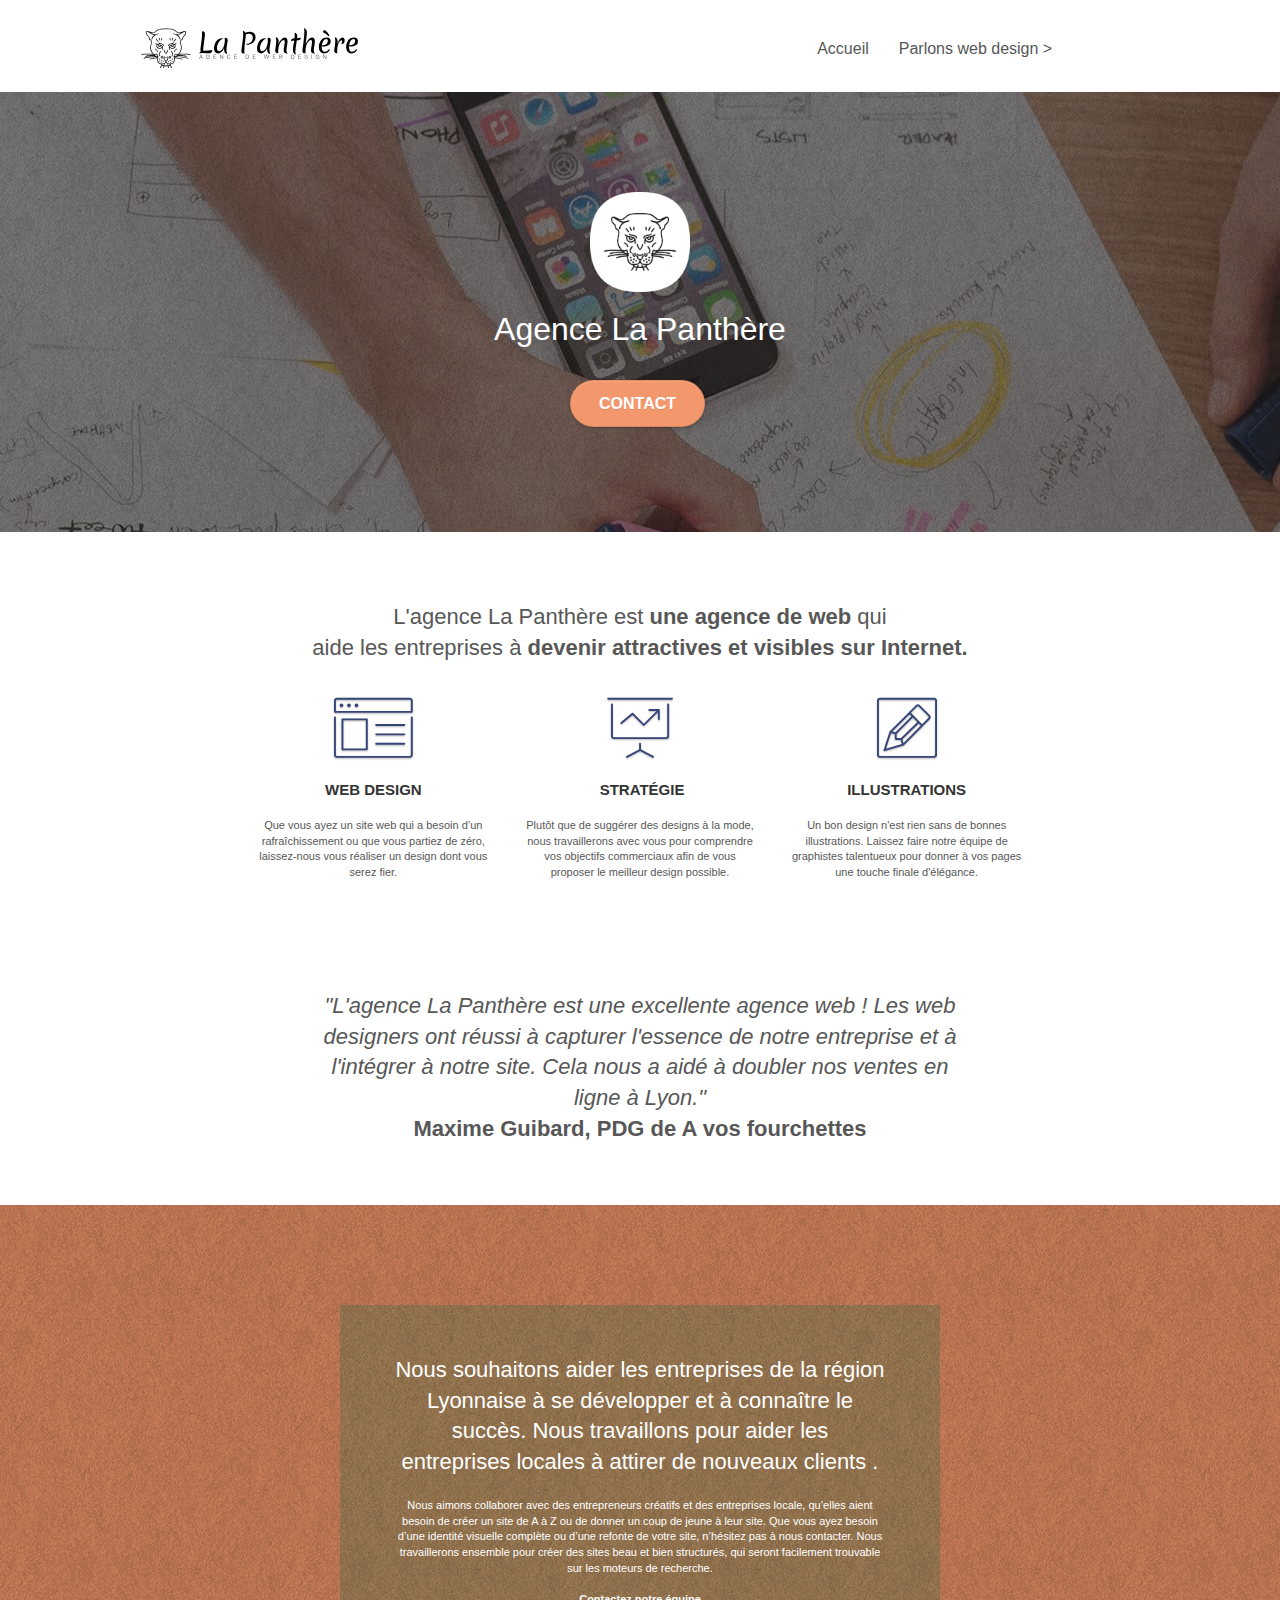
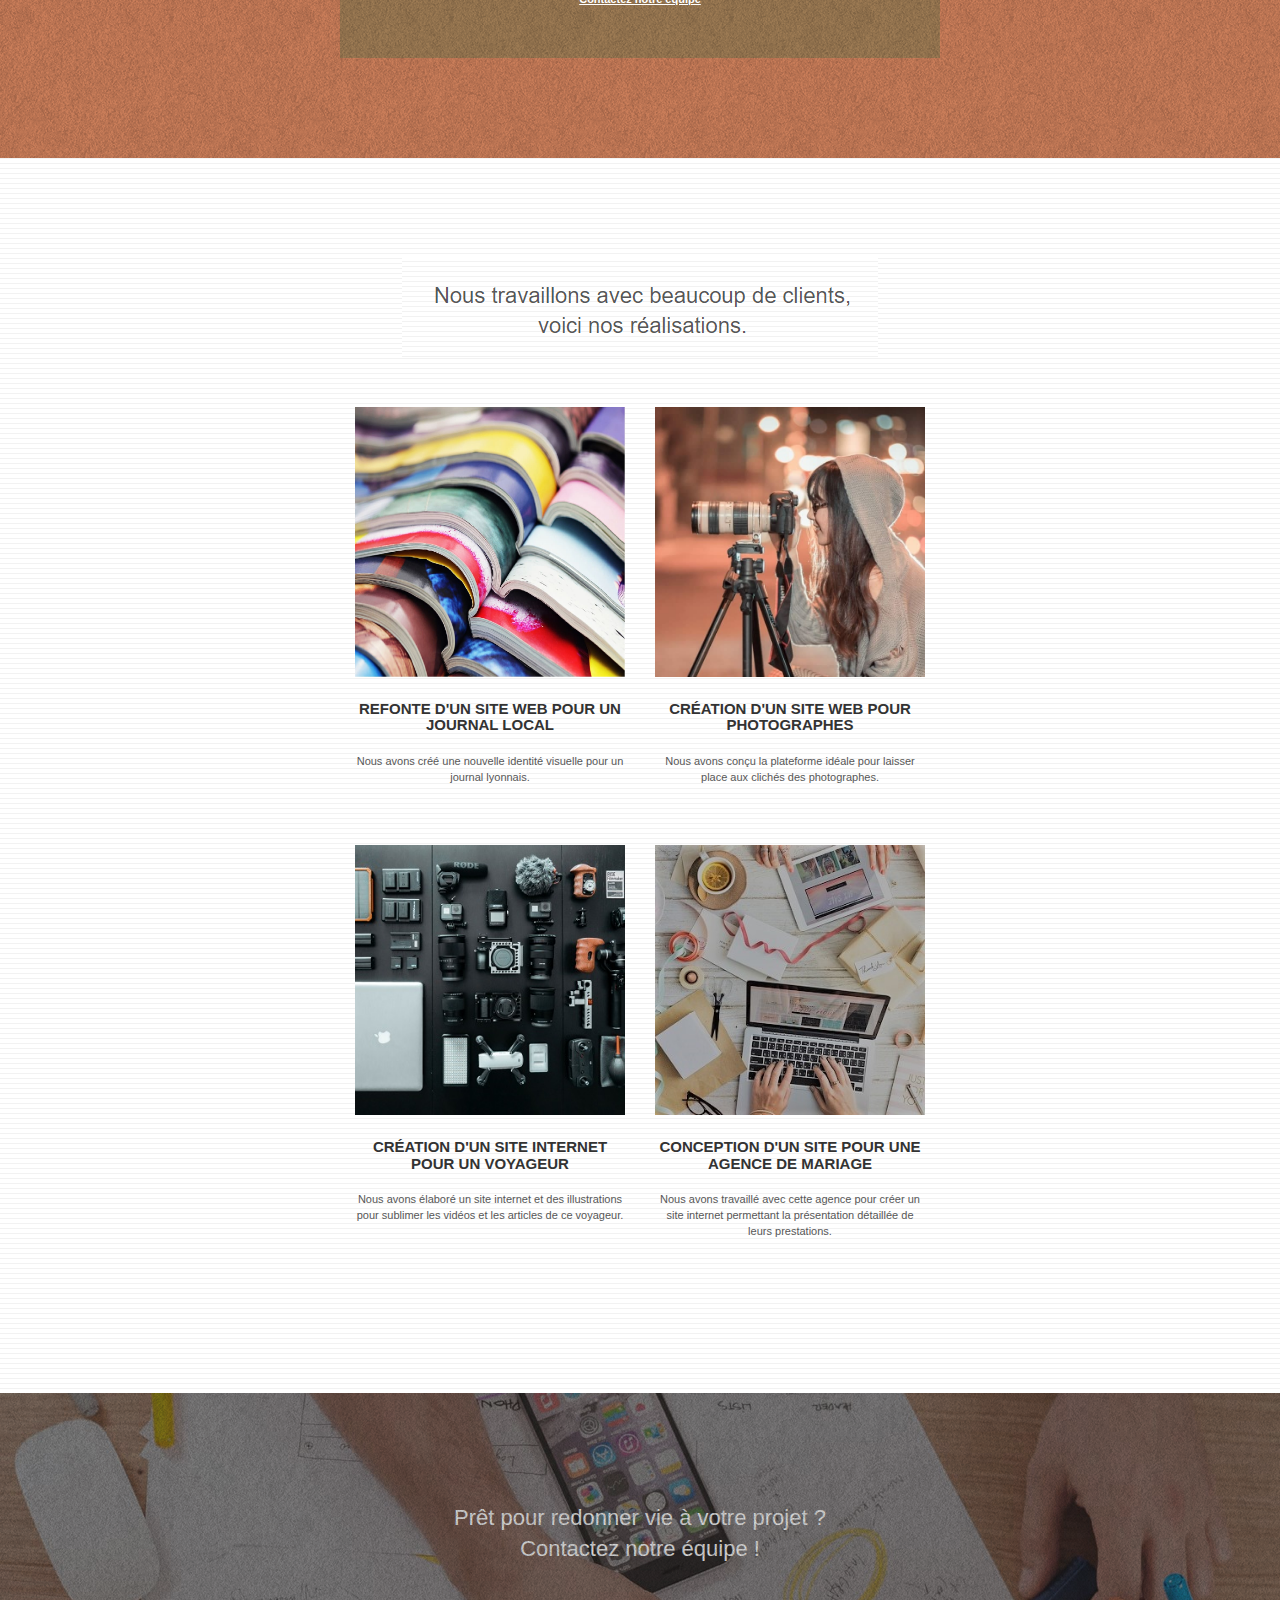
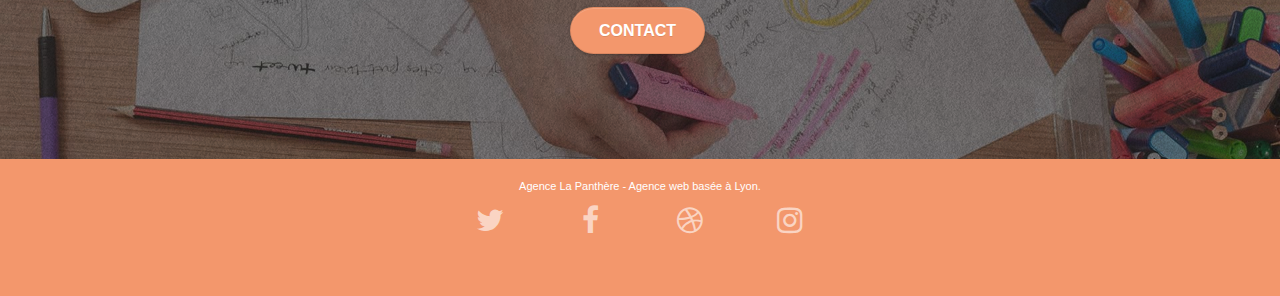
==== commit 878d89a4: "Ajustement accessibilité 1" ====
--- a/index.html
+++ b/index.html
@@ -137,7 +137,7 @@
 					une excellente agence web ! Les web designers ont réussi à capturer l'essence de notre entreprise
 					et à l'intégrer à notre site. Cela nous a aidé à doubler nos ventes en ligne à Lyon."</i>
 					<br >
-					<small>Maxime Guibard, PDG de A vos fourchettes</small>
+					<strong>Maxime Guibard, PDG de A vos fourchettes</strong>
 				</h2>
 
 			</div>
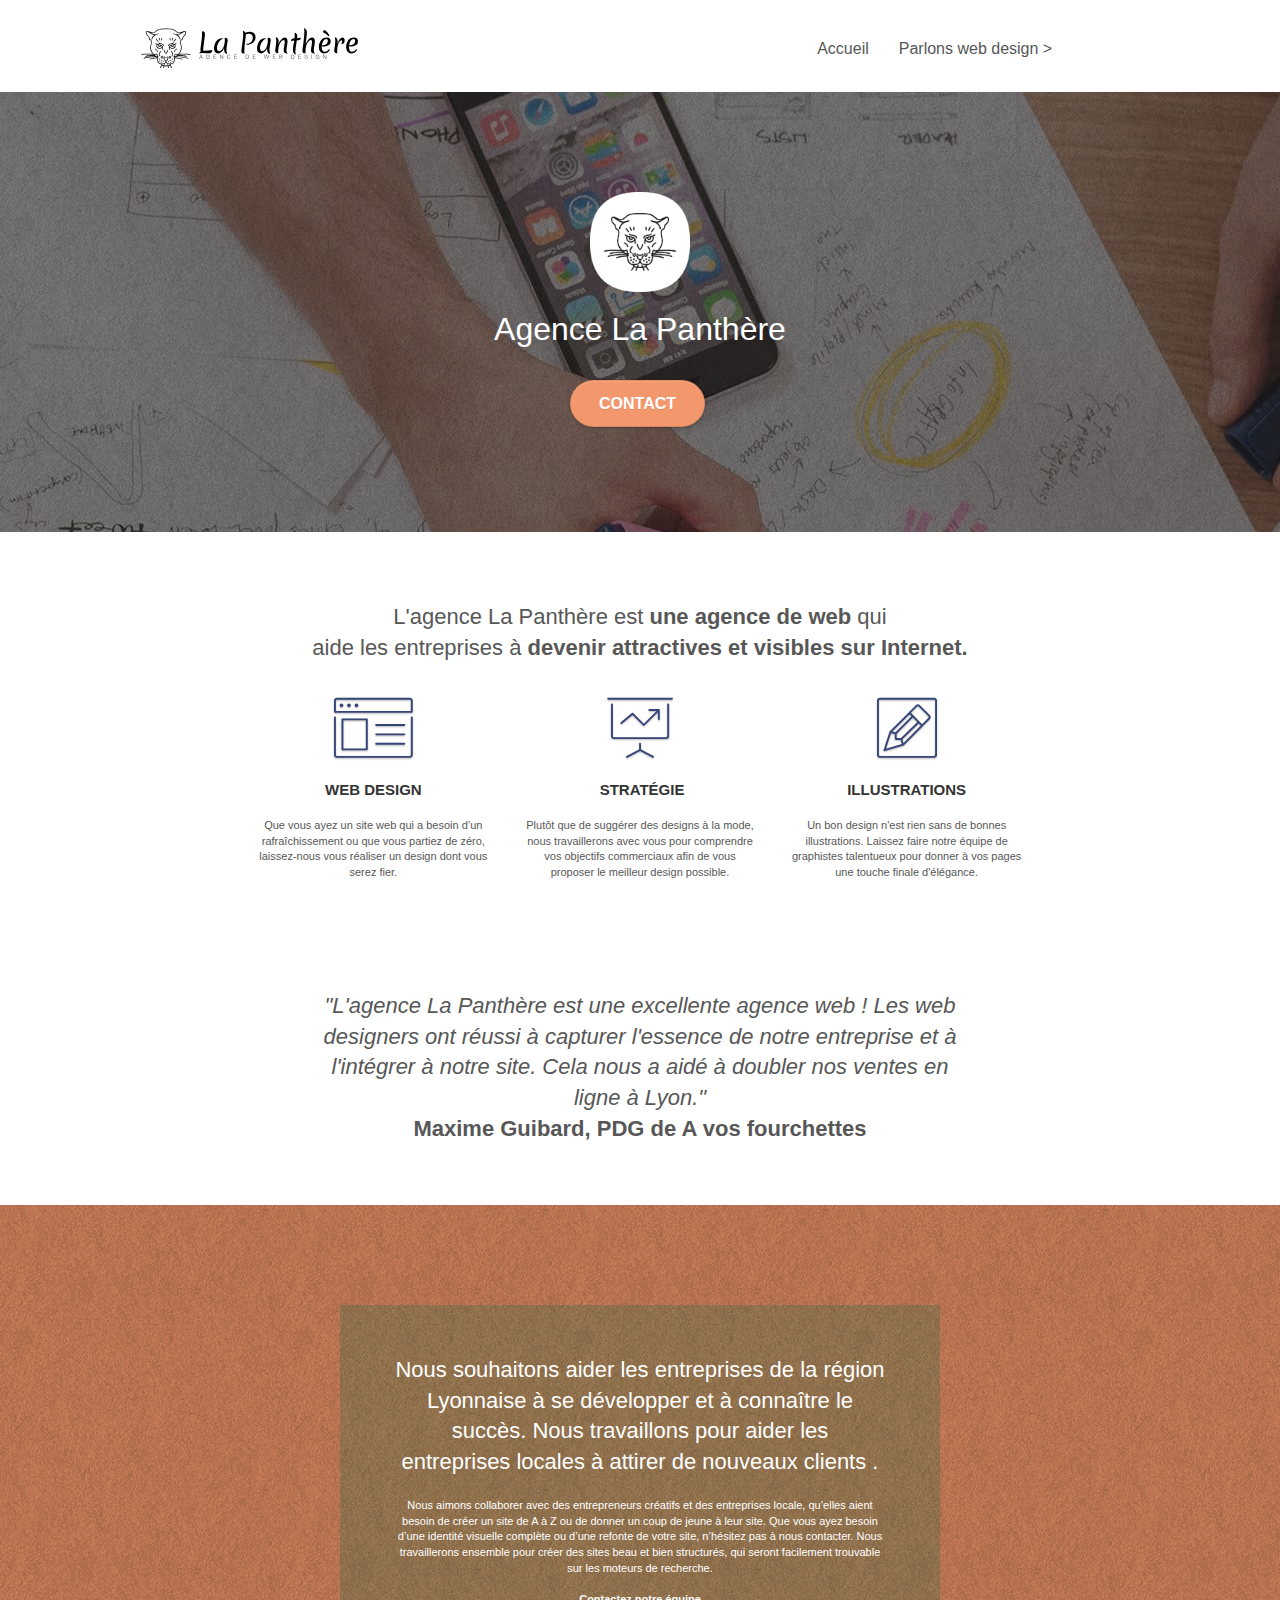
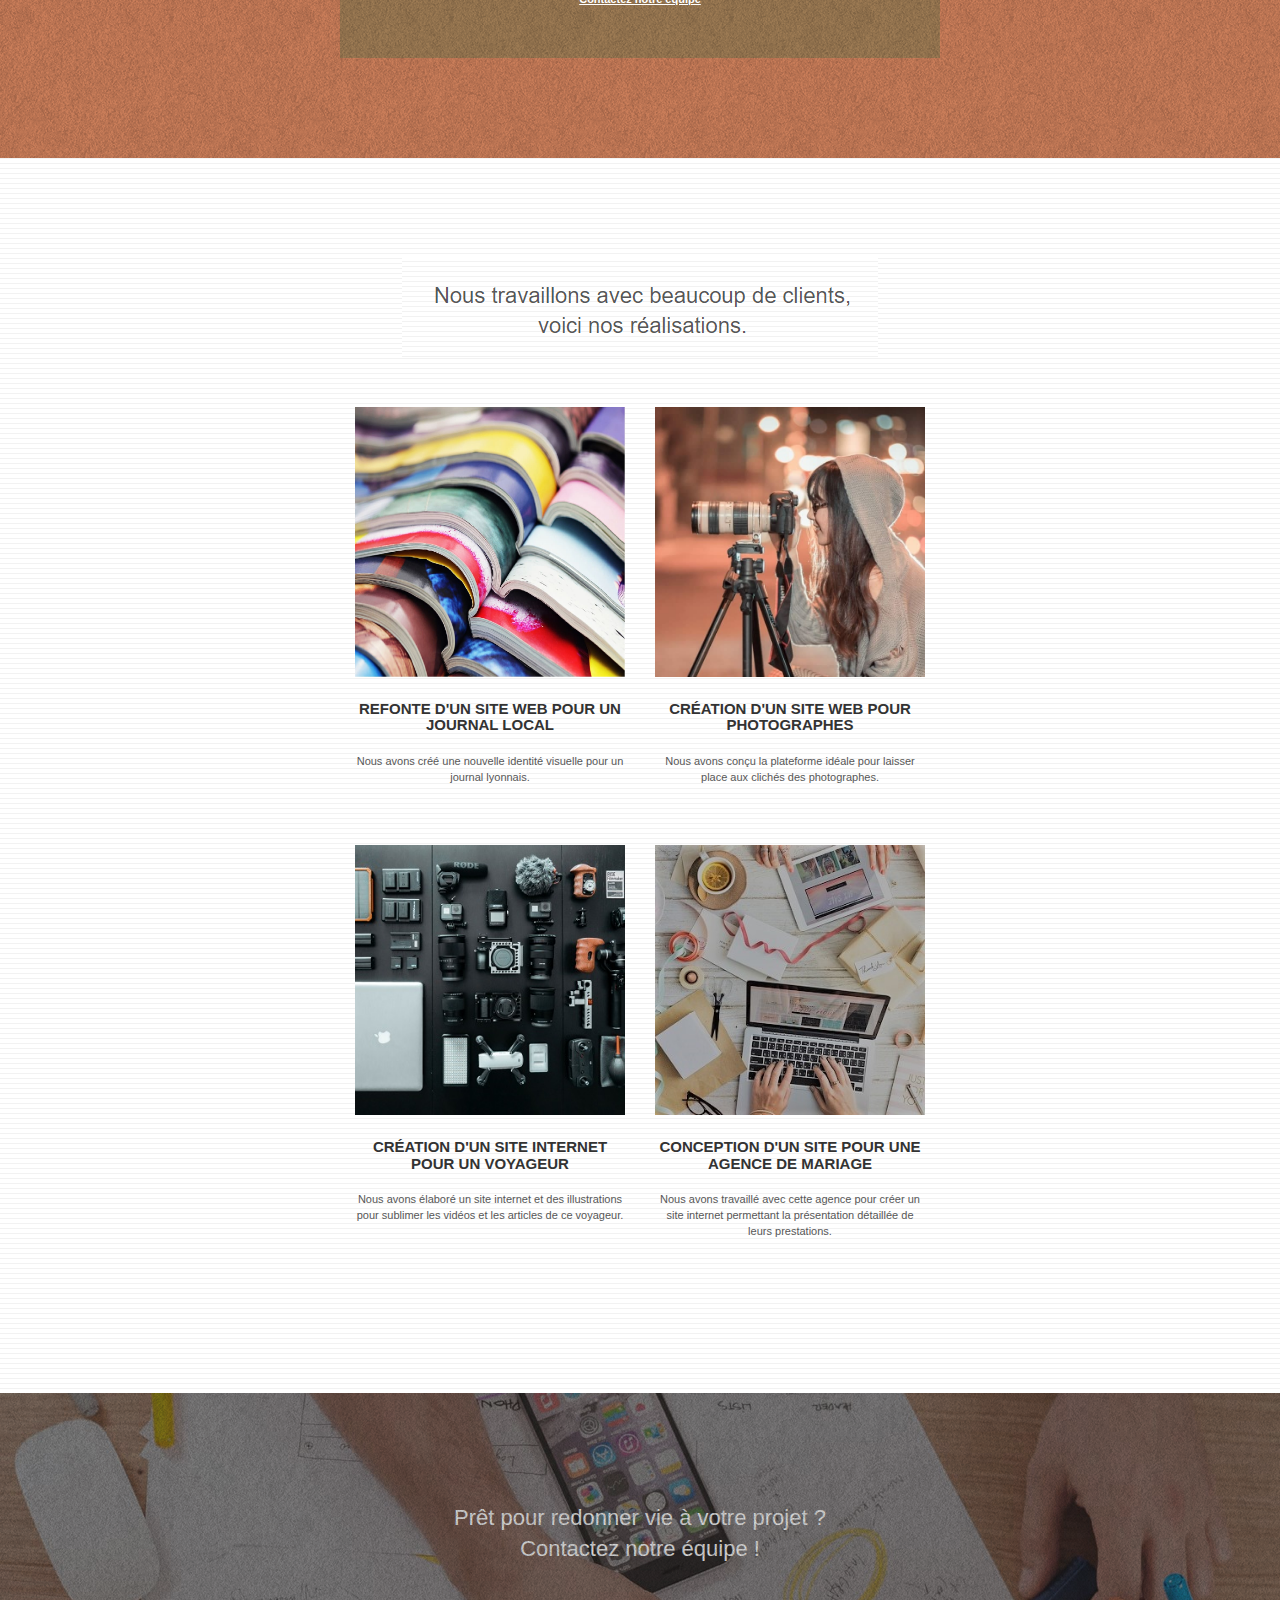
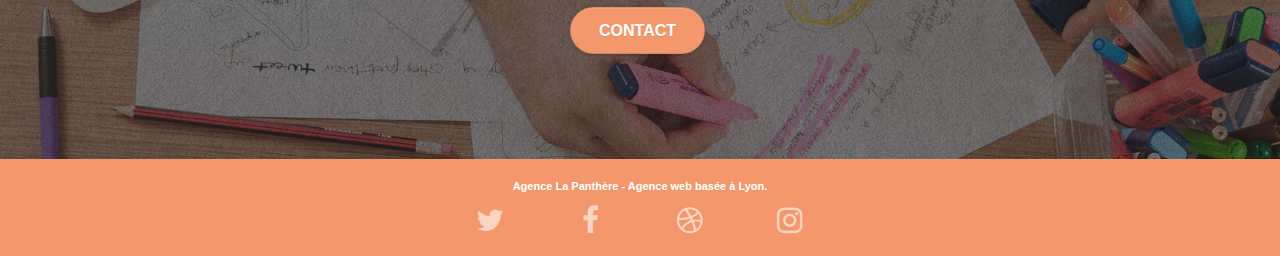
==== commit cd583aac: "Petit texte mis en gras" ====
--- a/index.html
+++ b/index.html
@@ -236,7 +236,7 @@
 		<div class="row">
 			<div class="col-sm-12">
 				<p class="text-center white">
-					Agence La Panthère - Agence web basée à Lyon.<br>
+					<strong>Agence La Panthère - Agence web basée à Lyon.</strong><br>
 				</p>
 				<div class="row row-no-gutters social">
 					<div class="col-sm-3">
@@ -259,7 +259,7 @@
 							<a class="social" href="index.html"><span class="fa fa-instagram icon-md"></span></a>
 						</div>
 					</div>
-					<div class="keywords" style="color:#F3976C;">Agence web à paris, stratégie web, web design, illustrations, design de site web, site web, web, internet, site internet, site</div>
+					
 				</div>
 				
 					</div>
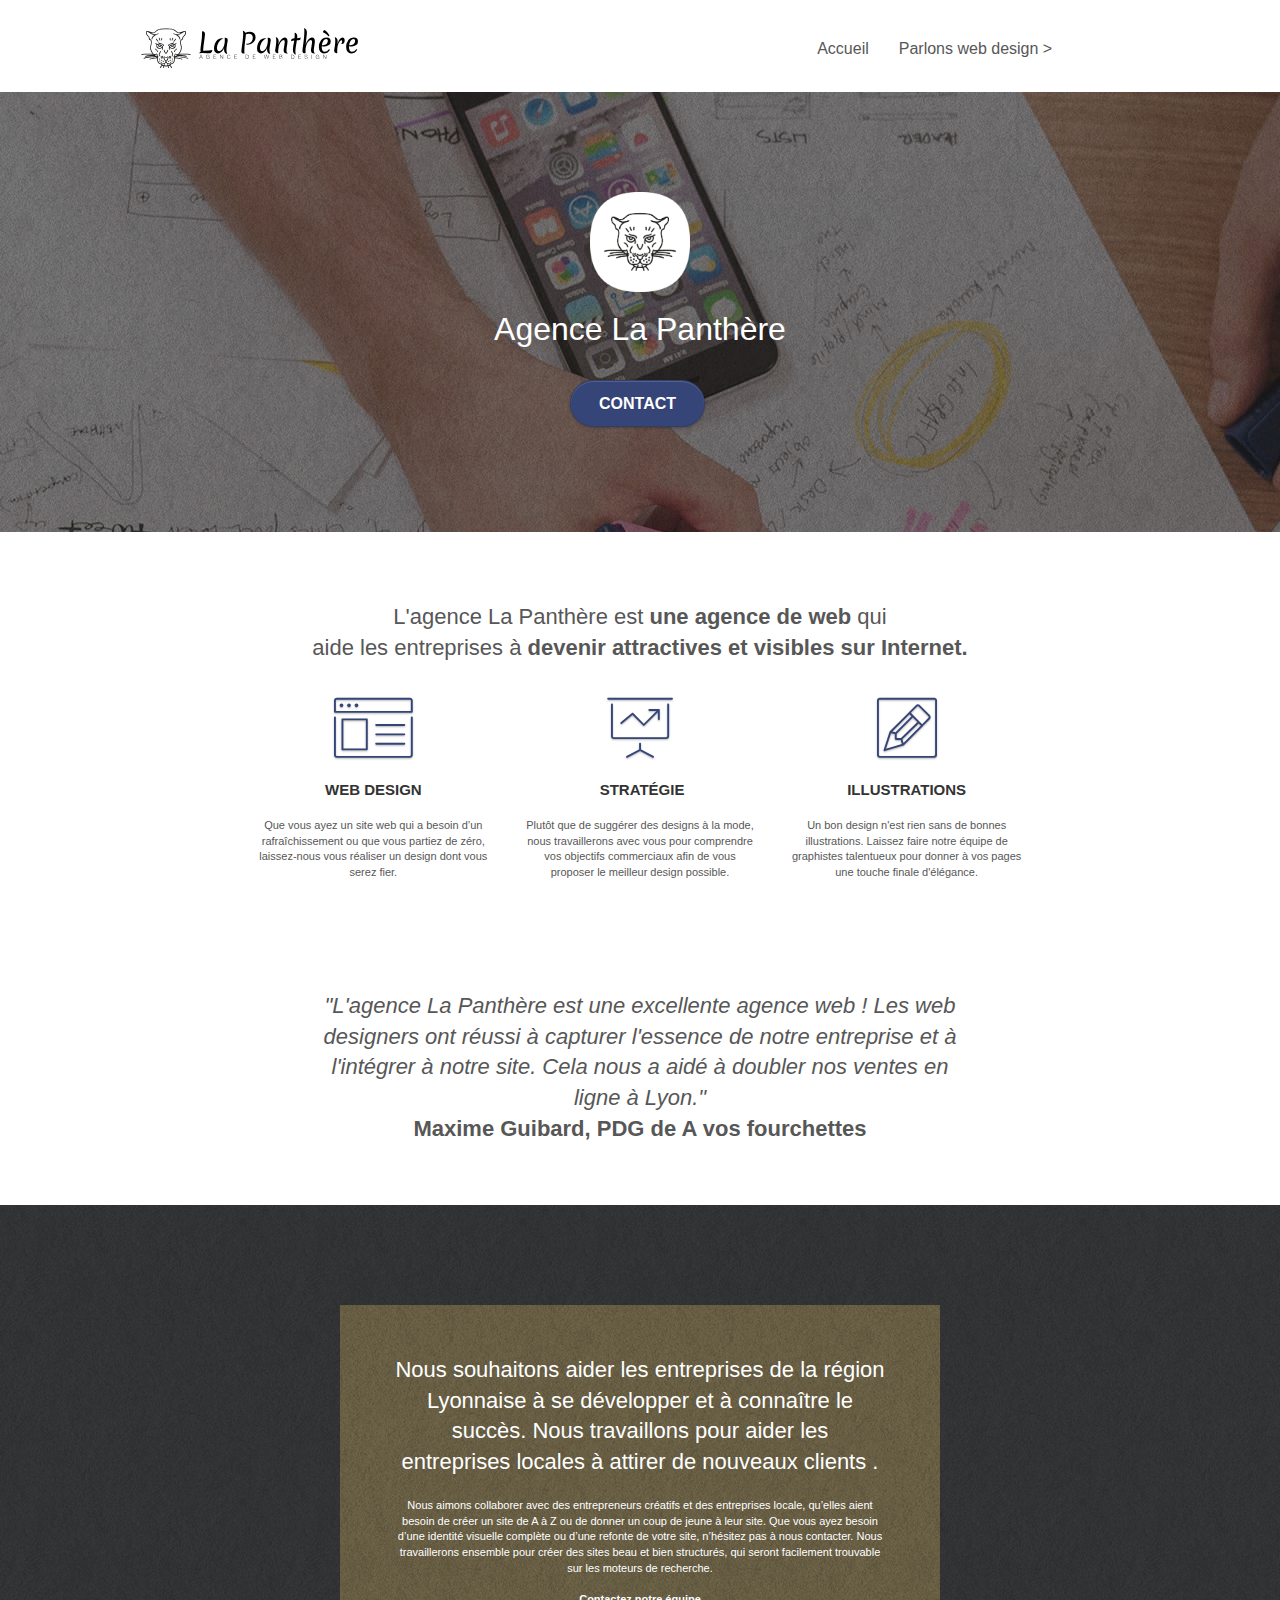
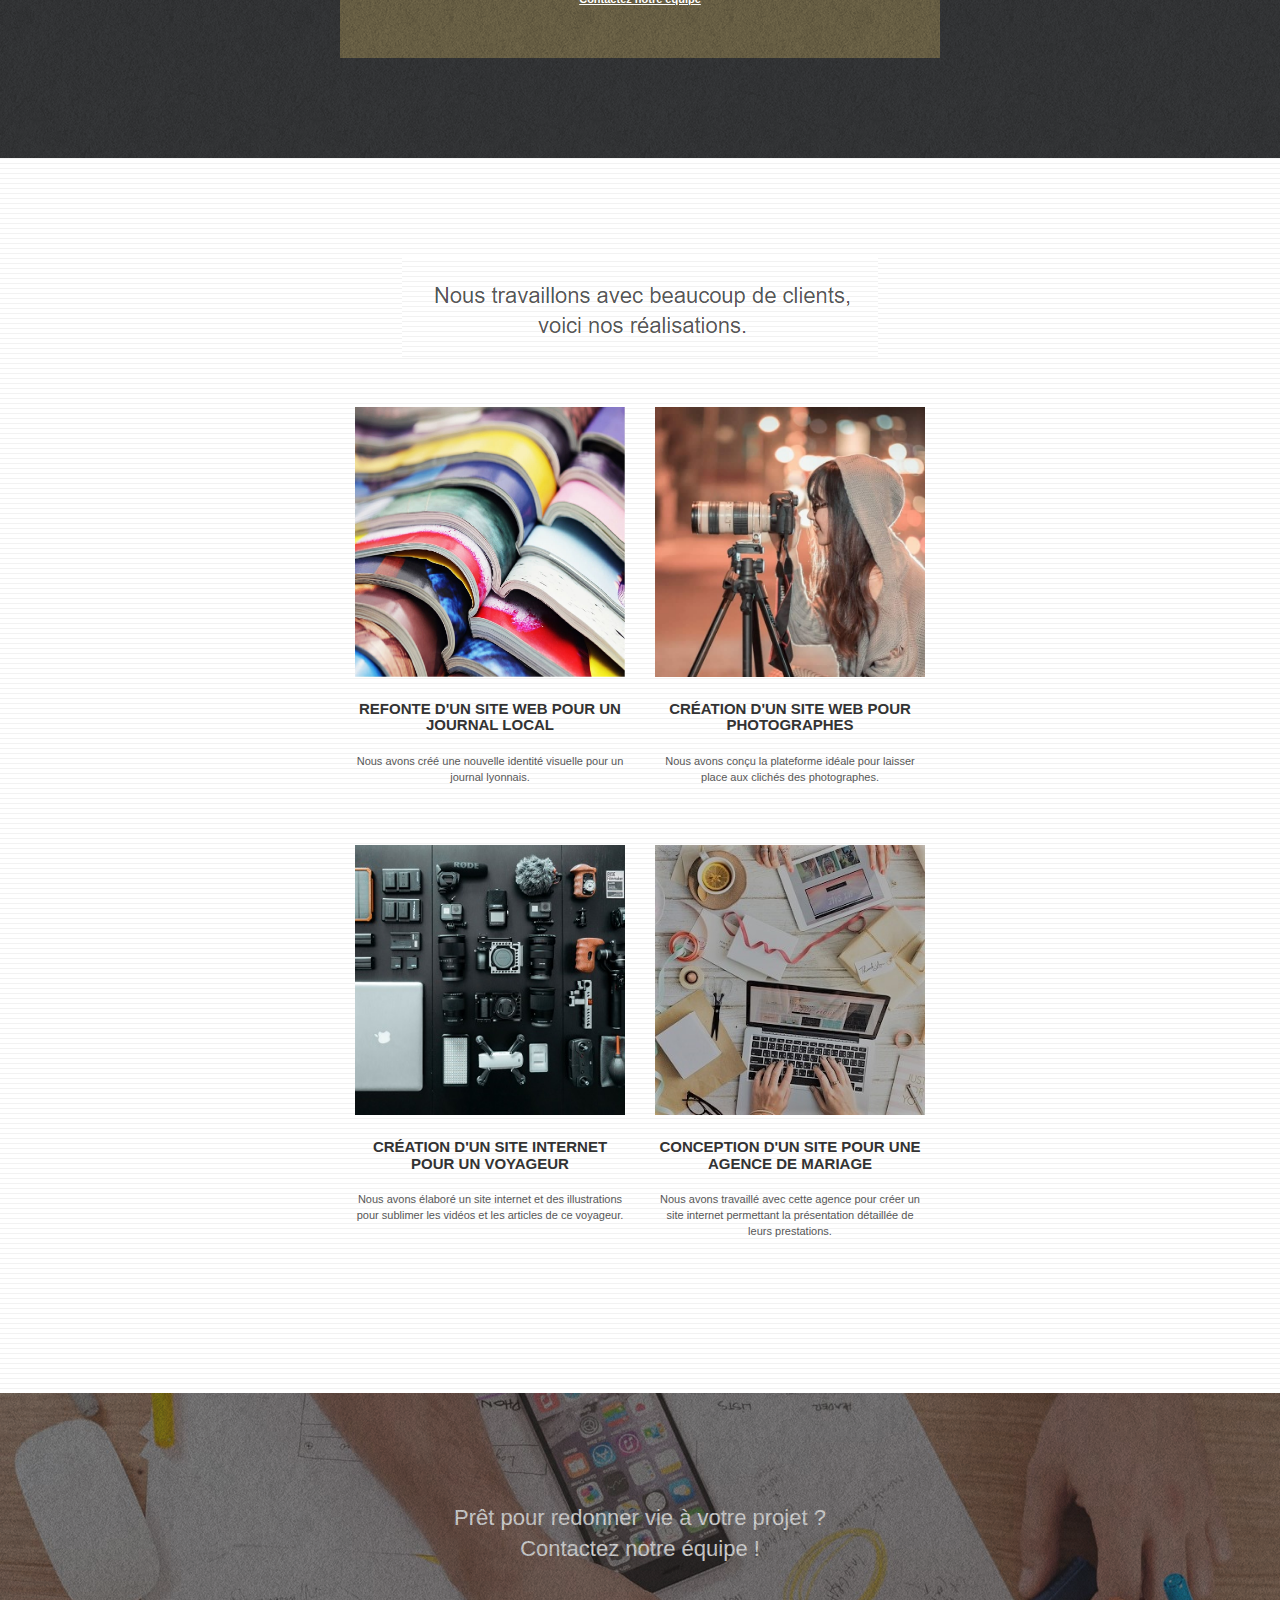
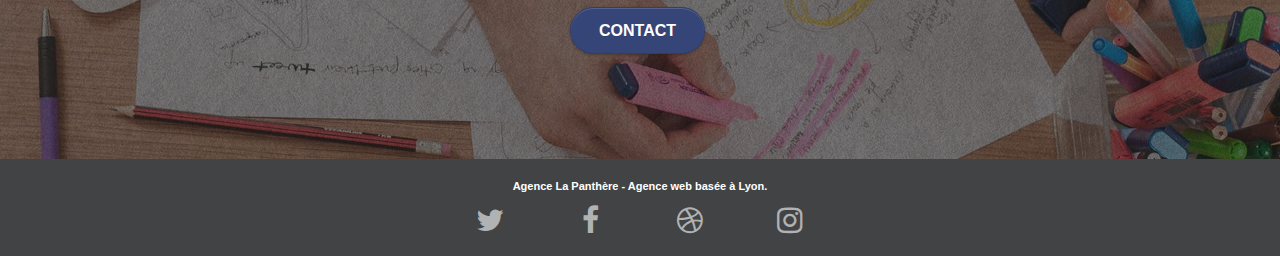
==== commit d13fa521: "Rédaction d'un texte visible et unique pour les liens" ====
--- a/index.html
+++ b/index.html
@@ -241,22 +241,22 @@
 				<div class="row row-no-gutters social">
 					<div class="col-sm-3">
 						<div class="text-center">
-							<a class="social" href="index.html"><span class="fa fa-twitter icon-md"></span></a>
-						</div>
-					</div>
-					<div class="col-sm-3">
-						<div class="text-center">
-							<a class="social" href="index.html"><span class="fa fa-facebook icon-md"></span></a>
-						</div>
-					</div>
-					<div class="col-sm-3">
-						<div class="text-center">
-							<a class="social" href="index.html"><span class="fa fa-dribbble icon-md"></span></a>
-						</div>
-					</div>
-					<div class="col-sm-3">
-						<div class="text-center">
-							<a class="social" href="index.html"><span class="fa fa-instagram icon-md"></span></a>
+							<a class="social" href="https://www.twitter.com" aria-label="twitter"><span class="fa fa-twitter icon-md"></span></a>
+						</div>
+					</div>
+					<div class="col-sm-3">
+						<div class="text-center">
+							<a class="social" href="https://www.facebook.fr" aria-label="facebook"><span class="fa fa-facebook icon-md"></span></a>
+						</div>
+					</div>
+					<div class="col-sm-3">
+						<div class="text-center">
+							<a class="social" href="index.html" aria-label="La Panthere"><span class="fa fa-dribbble icon-md"></span></a>
+						</div>
+					</div>
+					<div class="col-sm-3">
+						<div class="text-center">
+							<a class="social" href="https://www.instagram.com" aria-label="instagram"><span class="fa fa-instagram icon-md"></span></a>
 						</div>
 					</div>
 					
--- a/style.css
+++ b/style.css
@@ -771,7 +771,7 @@
 }
 
 .bgc-atomic-tangerine {
-    background-color: #F3976C;
+    background-color: #414345;
 }
 
 .tc-white {
@@ -779,12 +779,12 @@
 }
 
 .btn-atomic-tangerine {
-    background: #F3976C;
+    background: #364577;
     color: #FFFFFF!important;
 }
 
 .btn-atomic-tangerine:hover {
-    background: #c27956!important;
+    background: #364577!important;
     color: #FFFFFF!important;
 }
 
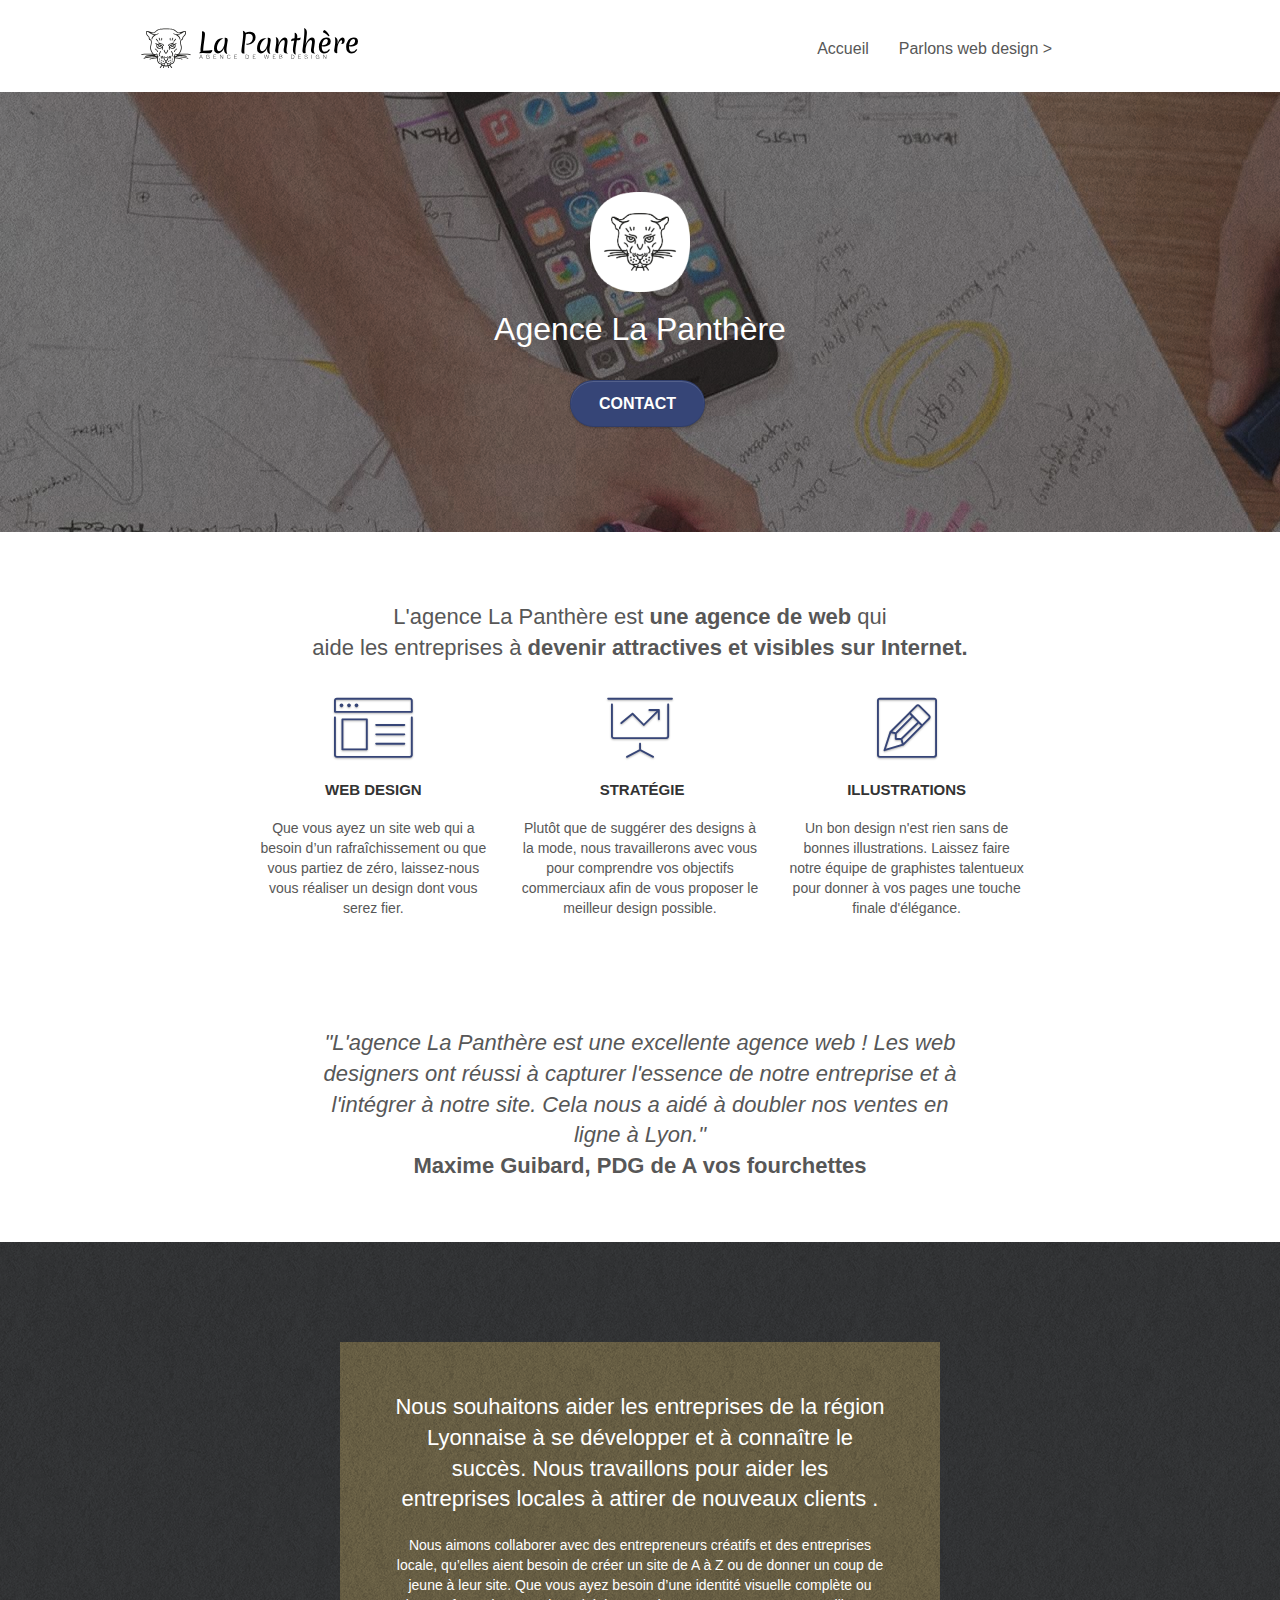
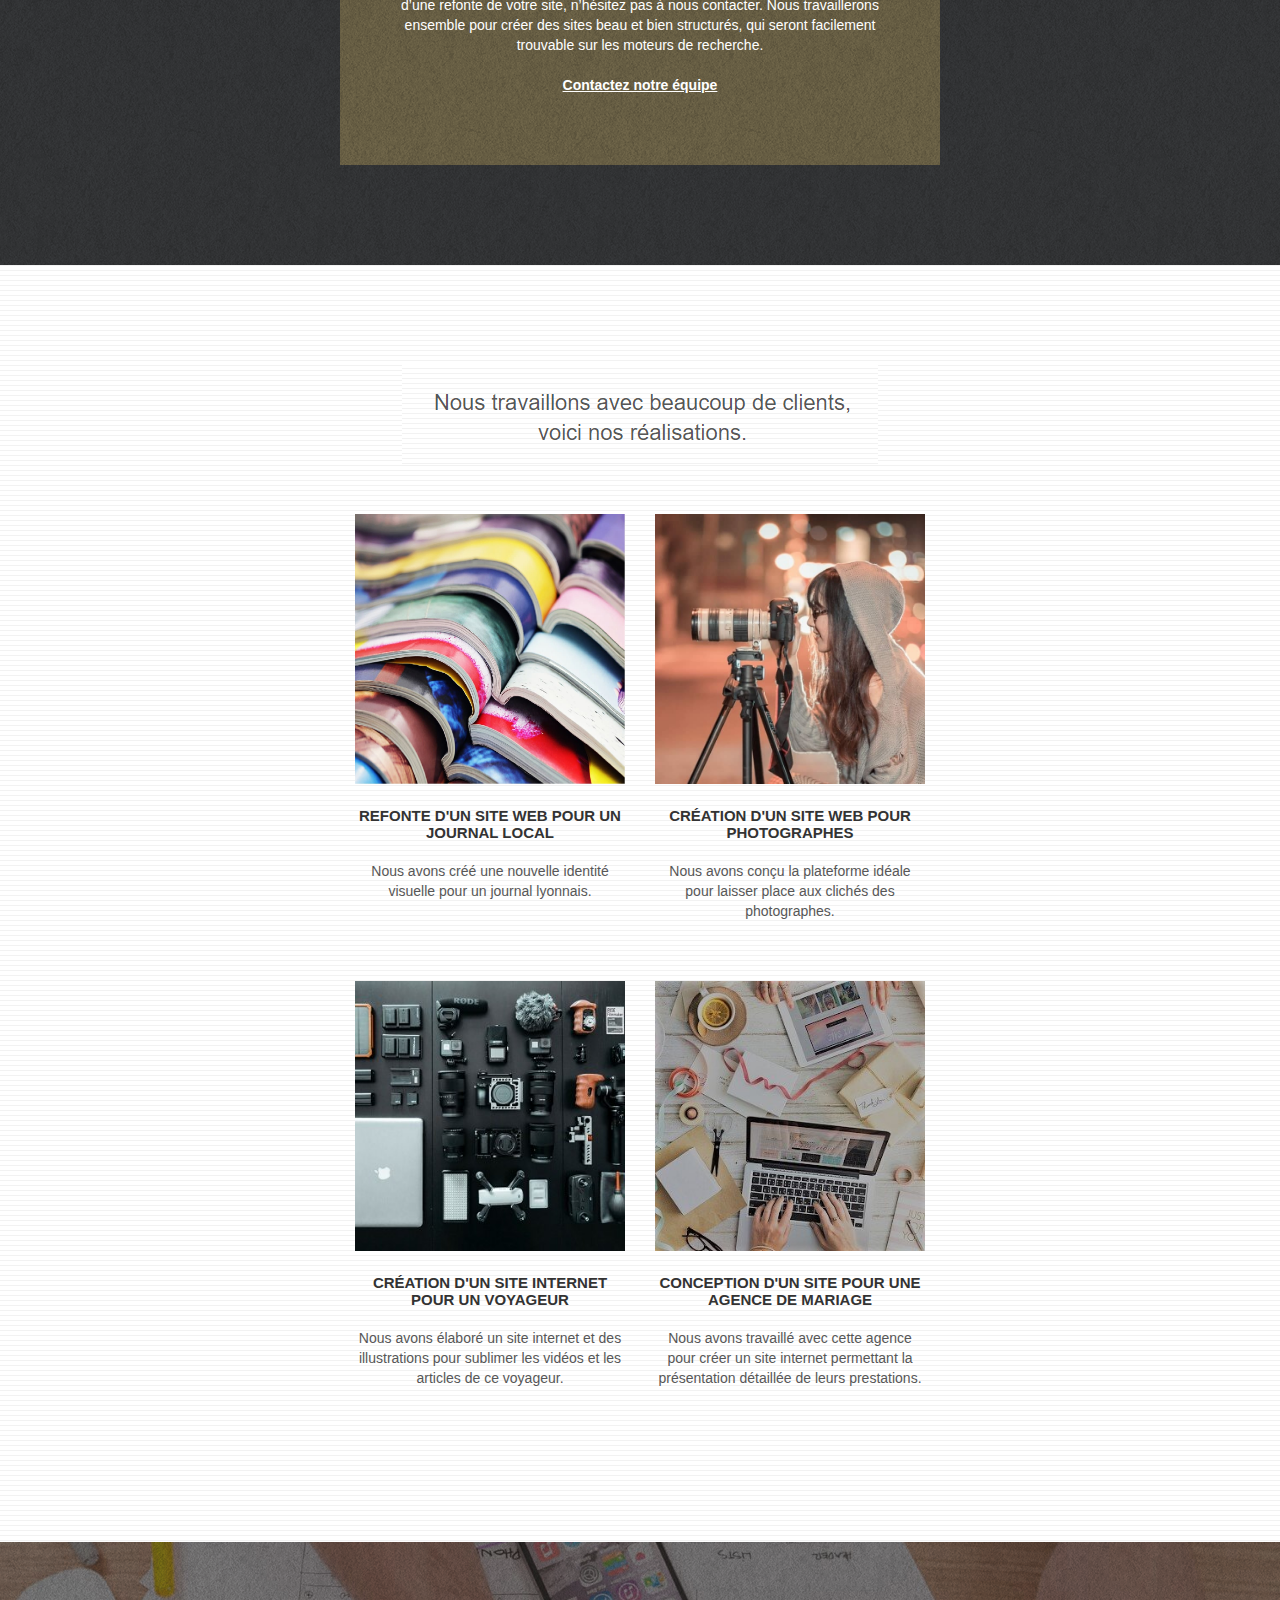
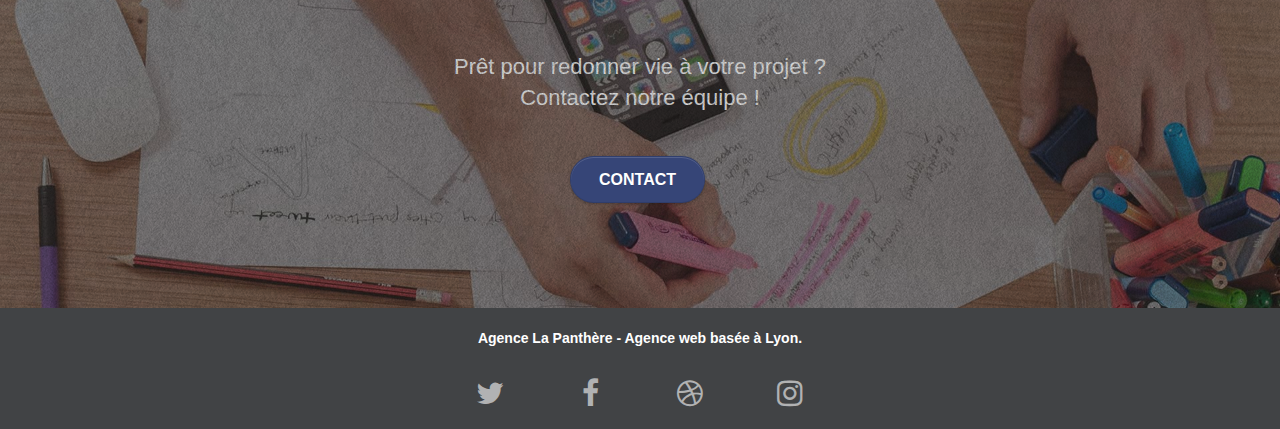
==== commit 0a12ffa2: "Formats d'image adaptés" ====
--- a/index.html
+++ b/index.html
@@ -15,11 +15,11 @@
 	<link rel="stylesheet" type="text/css" href="./css/et-line.css">
 	
     
-	<script src="./js/jquery-2.1.0.js"></script>
-	<script src="./js/bootstrap.js"></script>
-	<script src="./js/blocs.js"></script>
+	<script src="./js/jquery-2.1.0.js" defer></script>
+	<script src="./js/bootstrap.js" defer></script>
+	<script src="./js/blocs.js" defer></script>
 	<script src="./js/jquery.touchSwipe.js" defer></script>
-	<script src="./js/gmaps.js"></script>
+	<script src="./js/gmaps.js" defer></script>
 
     <title>Agence La Panthère</title>
 
@@ -193,7 +193,7 @@
 		</div>
 		<div class="row tight-width-whitespace portfolio-row">
 			<div class="col-sm-6">
-				<a href="#" data-lightbox="img/3.bmp" data-gallery-id="gallery-1" data-caption="Création d'un site internet pour un voyageur" data-frame="snapshot-lb"><img src="img/3.bmp" class="img-responsive portfolio-thumb" alt="paris web design logo agence web meilleure agence, Création d'un site web pour voyageur"/></a>
+				<a href="#" data-lightbox="img/3.jpg" data-gallery-id="gallery-1" data-caption="Création d'un site internet pour un voyageur" data-frame="snapshot-lb"><img src="img/3.jpg" class="img-responsive portfolio-thumb" alt="paris web design logo agence web meilleure agence, Création d'un site web pour voyageur"/></a>
 				<h3 class="mg-md text-center">
 					Création d'un site internet pour un voyageur
 				</h3>
@@ -202,7 +202,7 @@
 				</p>
 			</div>
 			<div class="col-sm-6">
-				<a href="#" data-lightbox="img/4.bmp" data-gallery-id="gallery-1" data-caption="Conception d'un site pour une agence de mariage" data-frame="snapshot-lb"><img src="img/4.bmp" class="img-responsive portfolio-thumb" alt="paris web design logo agence web meilleure agence, Création d'un site web pour agence de mariage" /></a>
+				<a href="#" data-lightbox="img/4.jpg" data-gallery-id="gallery-1" data-caption="Conception d'un site pour une agence de mariage" data-frame="snapshot-lb"><img src="img/4.jpg" class="img-responsive portfolio-thumb" alt="paris web design logo agence web meilleure agence, Création d'un site web pour agence de mariage" /></a>
 				<h3 class="mg-md text-center">
 					Conception d'un site pour une agence de mariage
 				</h3>
--- a/style.css
+++ b/style.css
@@ -5,6 +5,7 @@
     overflow-x: hidden;
     -webkit-font-smoothing: antialiased;
     -moz-osx-font-smoothing: grayscale;
+    
 }
 
 a,
@@ -677,7 +678,7 @@
 }
 
 p {
-    font-size: 11px;
+    font-size: 14px;
 }
 
 .tight-width-whitespace {
@@ -737,6 +738,7 @@
 
 .white {
     color: #FFFFFF!important;
+    margin-bottom: 30px;
 }
 
 .portfolio-thumb {
@@ -822,7 +824,7 @@
 }
 
 .bg-presentation {
-    background-image: url("img/image-de-presentation.bmp");
+    background-image: url("img/image-de-presentation.jpg");
 }
 
 @media (max-width: 1024px) {
@@ -890,6 +892,7 @@
 }
 
 @media (max-width: 767px) {
+
     .page-container {
         overflow-x: hidden;
         position: relative;
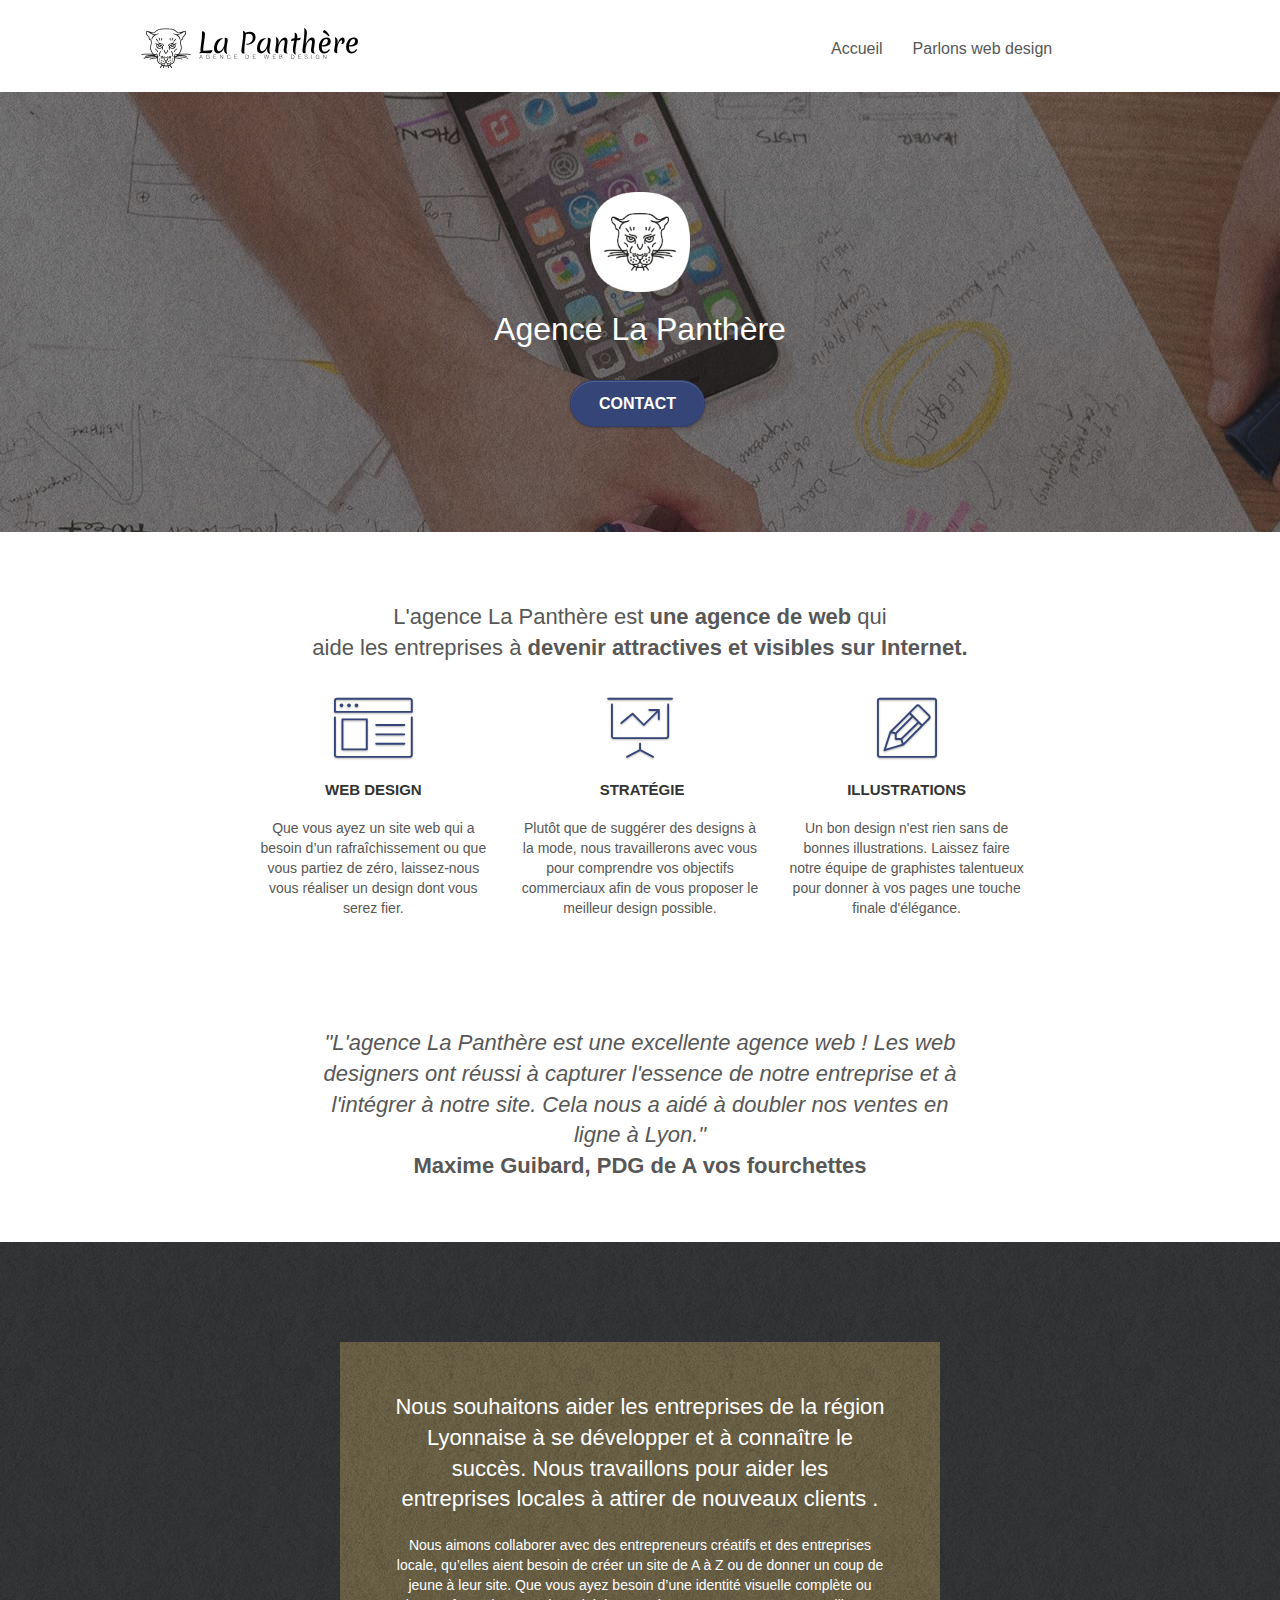
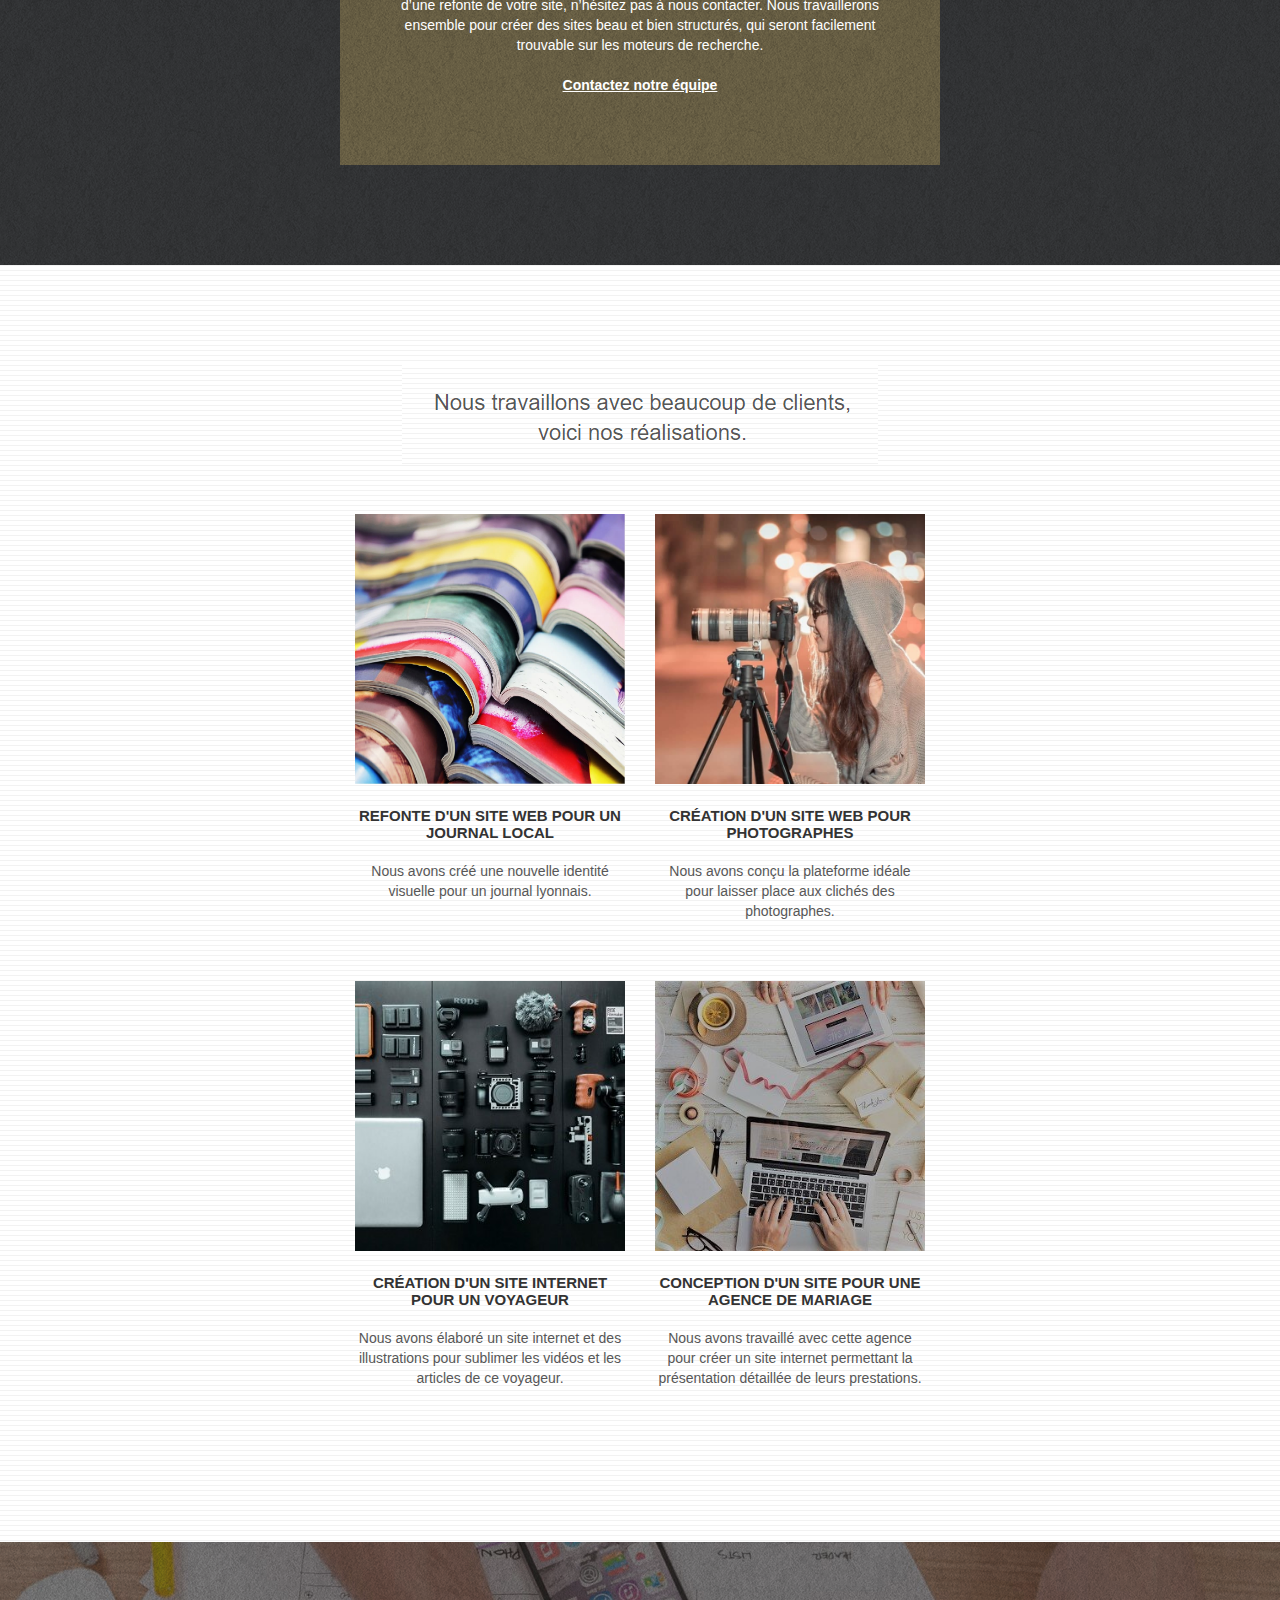
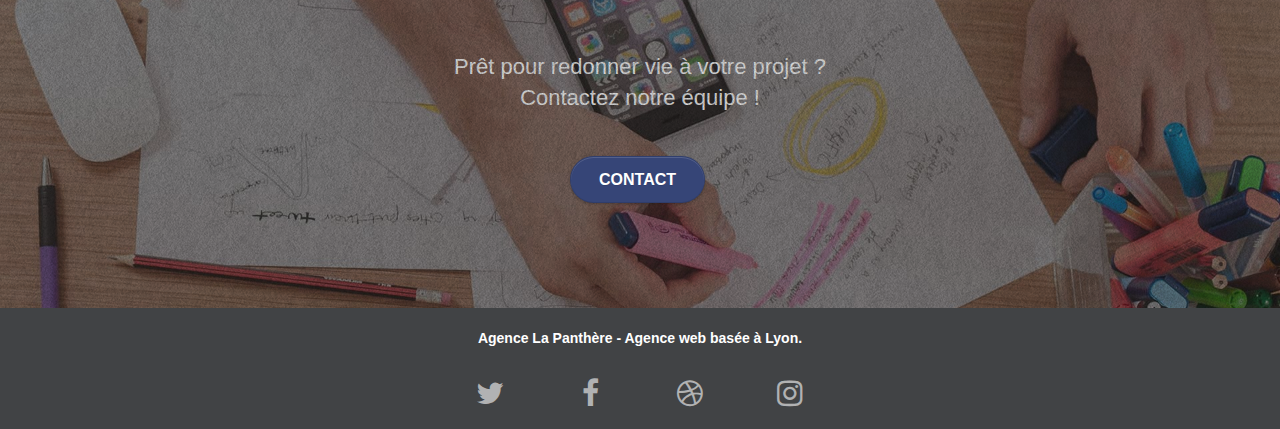
==== commit b36cfbdd: "Arrangement liste" ====
--- a/index.html
+++ b/index.html
@@ -53,7 +53,7 @@
 					<li>
 					</li>
 					<li>
-						<a href="page2.html">Parlons web design &gt;</a>
+						<a href="page2.html">Parlons web design</a>
 					</li>
 				</ul>
 			</div>
--- a/style.css
+++ b/style.css
@@ -6,6 +6,10 @@
     -webkit-font-smoothing: antialiased;
     -moz-osx-font-smoothing: grayscale;
     
+}
+
+ul {
+    list-style-type: none;
 }
 
 a,
@@ -778,6 +782,7 @@
 
 .tc-white {
     color: #FFFFFF!important;
+    text-align: center;
 }
 
 .btn-atomic-tangerine {
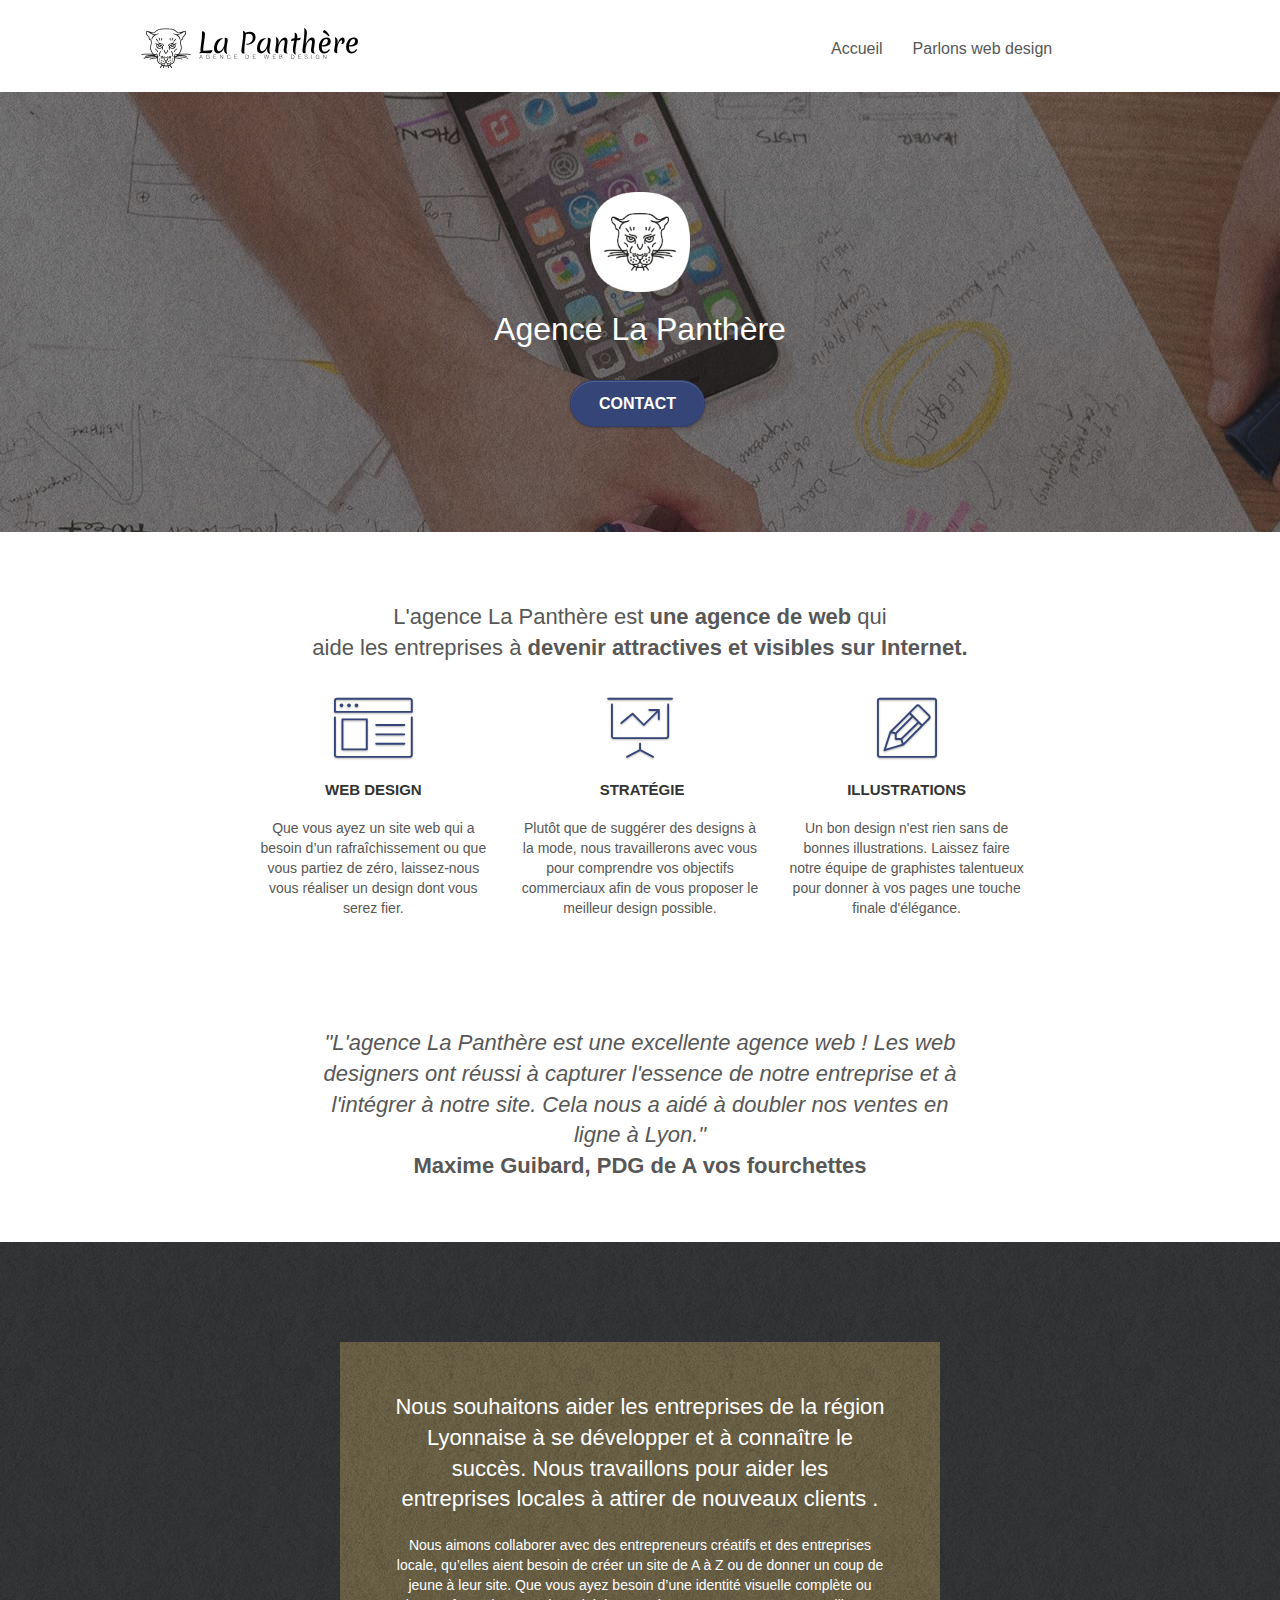
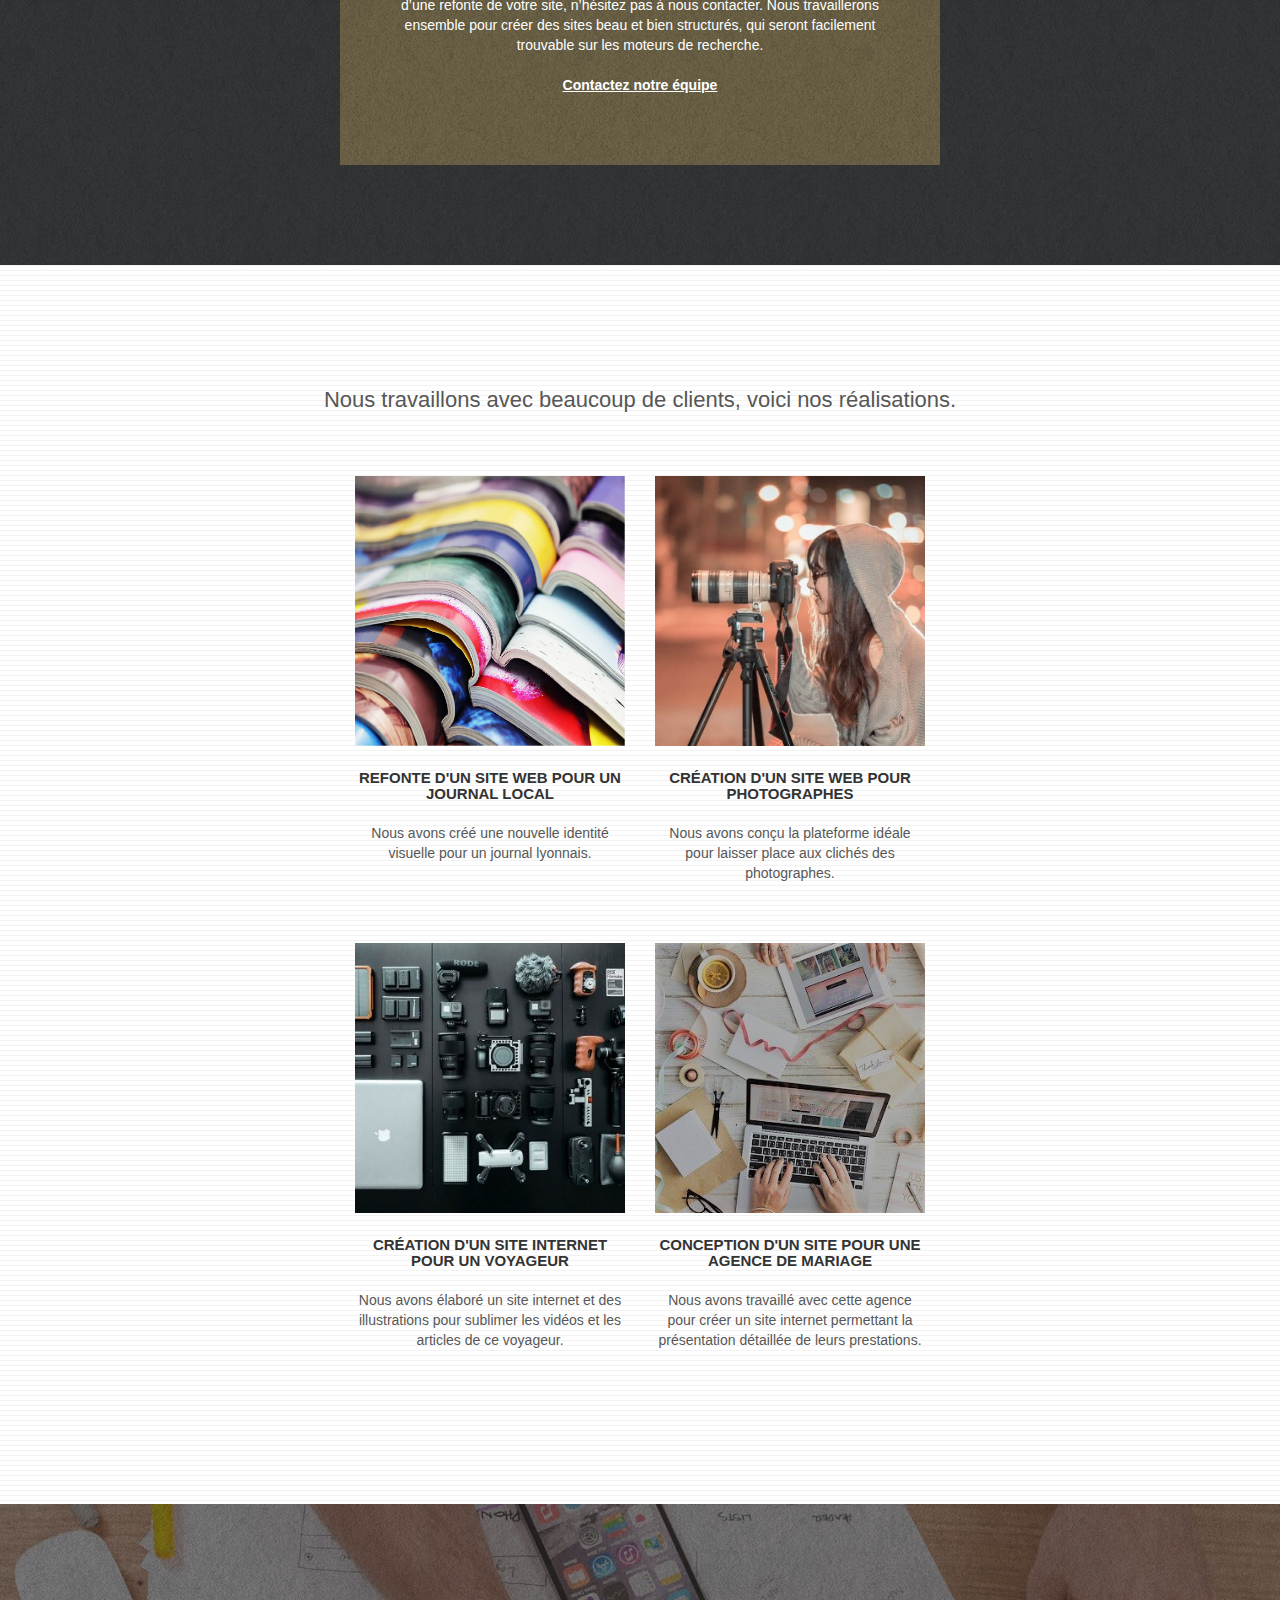
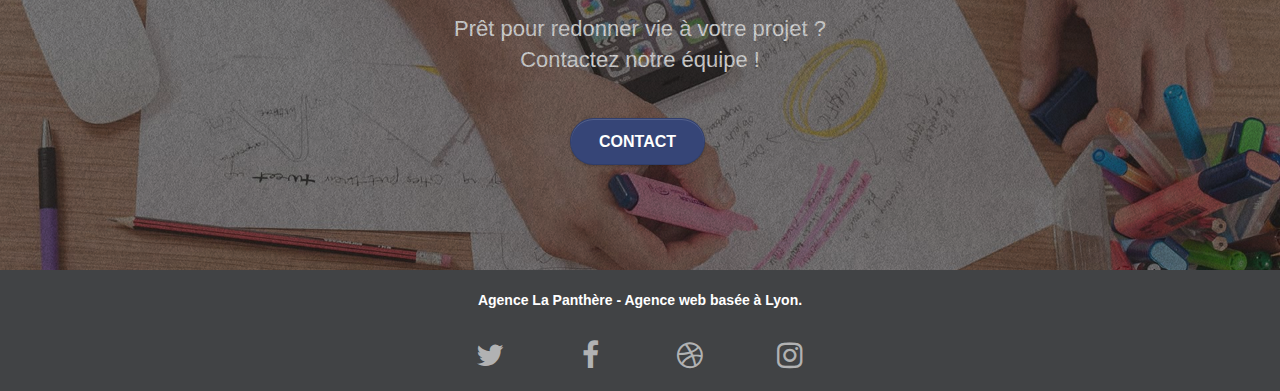
==== commit feb1d738: "texte supplémentaire remplaçant image" ====
--- a/index.html
+++ b/index.html
@@ -168,7 +168,7 @@
 	<div class="container bloc-lg">
 		<div class="row">
 			<div class="col-sm-12 text-center">
-				<img alt="agence web, agence web paris, web design paris, stratégie web" src="img/title2.png" />
+				<h2>Nous travaillons avec beaucoup de clients, voici nos réalisations.</h2>
 			</div>
 		</div>
 		<div class="row tight-width-whitespace portfolio-row">
